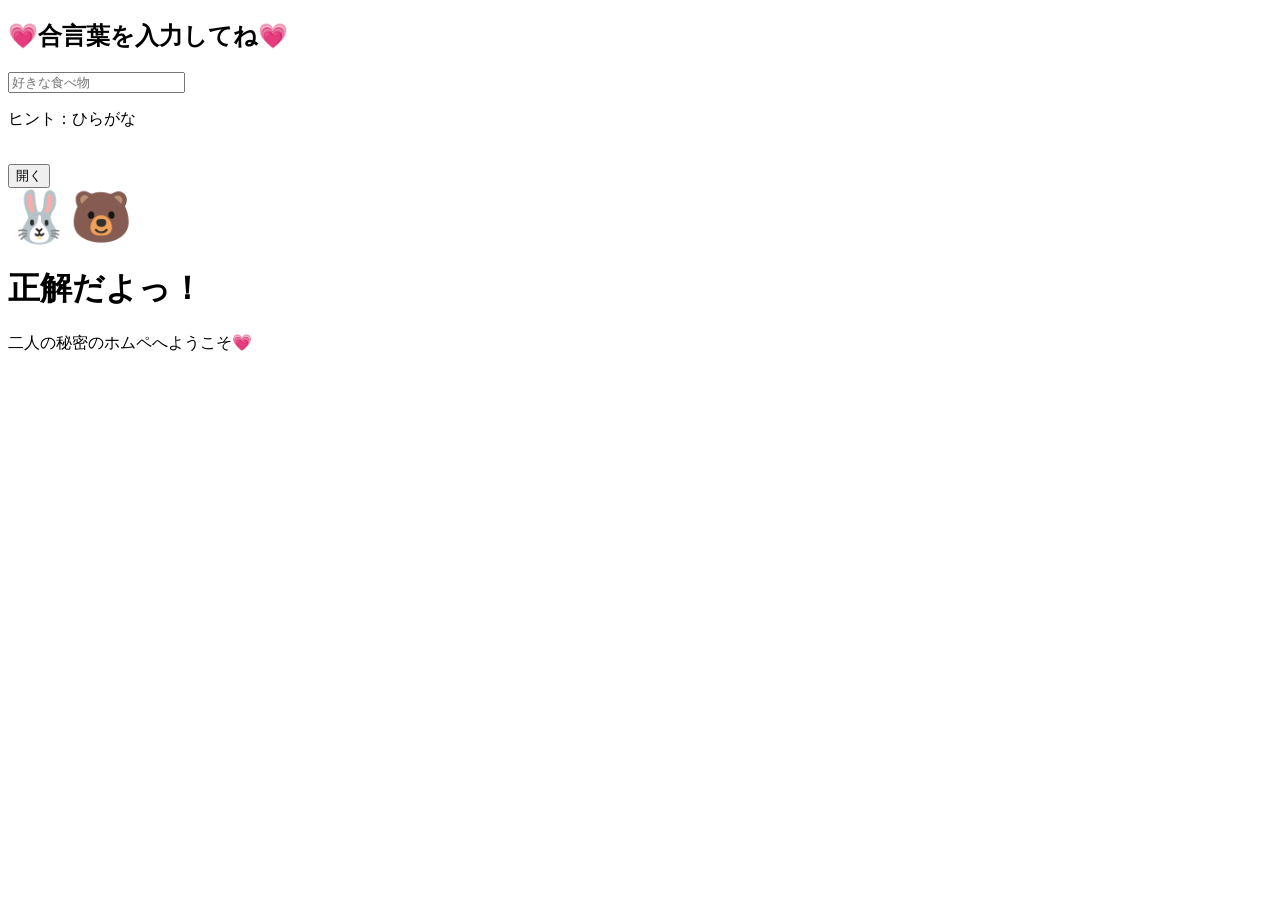
==== index.html @ aefdcd23 "Add files via upload" ====
<!DOCTYPE html>
<html lang="ja">
<head>
    <meta charset="UTF-8">
    <title>OUR SECRET PLACE 💗</title>
    <link rel="stylesheet" href="css/style.css">
</head>
<body>
<div id="login-screen" class="box">
    <h2>💗合言葉を入力してね💗</h2>
    <input type="text" id="pass-input" placeholder="好きな食べ物">
    <p class="hint-text">ヒント：ひらがな</p>
    <br><button onclick="checkPassword()">開く</button>
</div>

<div id="secret-content">
    <div class="box">
        <div style="font-size: 50px;">🐰🐻</div>
        <h1>正解だよっ！</h1>
        <p>二人の秘密のホムペへようこそ💗</p>
        </div>
</div>
<script>
        async function checkPassword() {
            // A. 入力欄に書かれた文字を取得する
            const input = document.getElementById('pass-input').value;
            
            // B. 入力された文字を「ハッシュ（暗号）」に変換する
            const msgUint8 = new TextEncoder().encode(input);
            const hashBuffer = await crypto.subtle.digest('SHA-256', msgUint8);
            const hashArray = Array.from(new Uint8Array(hashBuffer));
            const hashHex = hashArray.map(b => b.toString(16).padStart(2, '0')).join('');

            // C. 正解かどうかを比べる（ここに自分のハッシュ値を貼ってね！）
            const correctHash = "879aecaf4b454fe451d90fad38e87ddcaf811ca30da2268d815cb3407fe7a7b1";

            if (hashHex === correctHash) {
                // ログイン画面を消す
                document.getElementById('login-screen').style.display = 'none';
                // 秘密の画面を出す
                document.getElementById('secret-content').style.display = 'block';
            } else {
                alert("ちがうよ！合言葉を思い出して🥺");
            }
        }
    </script>

</body>
</html>
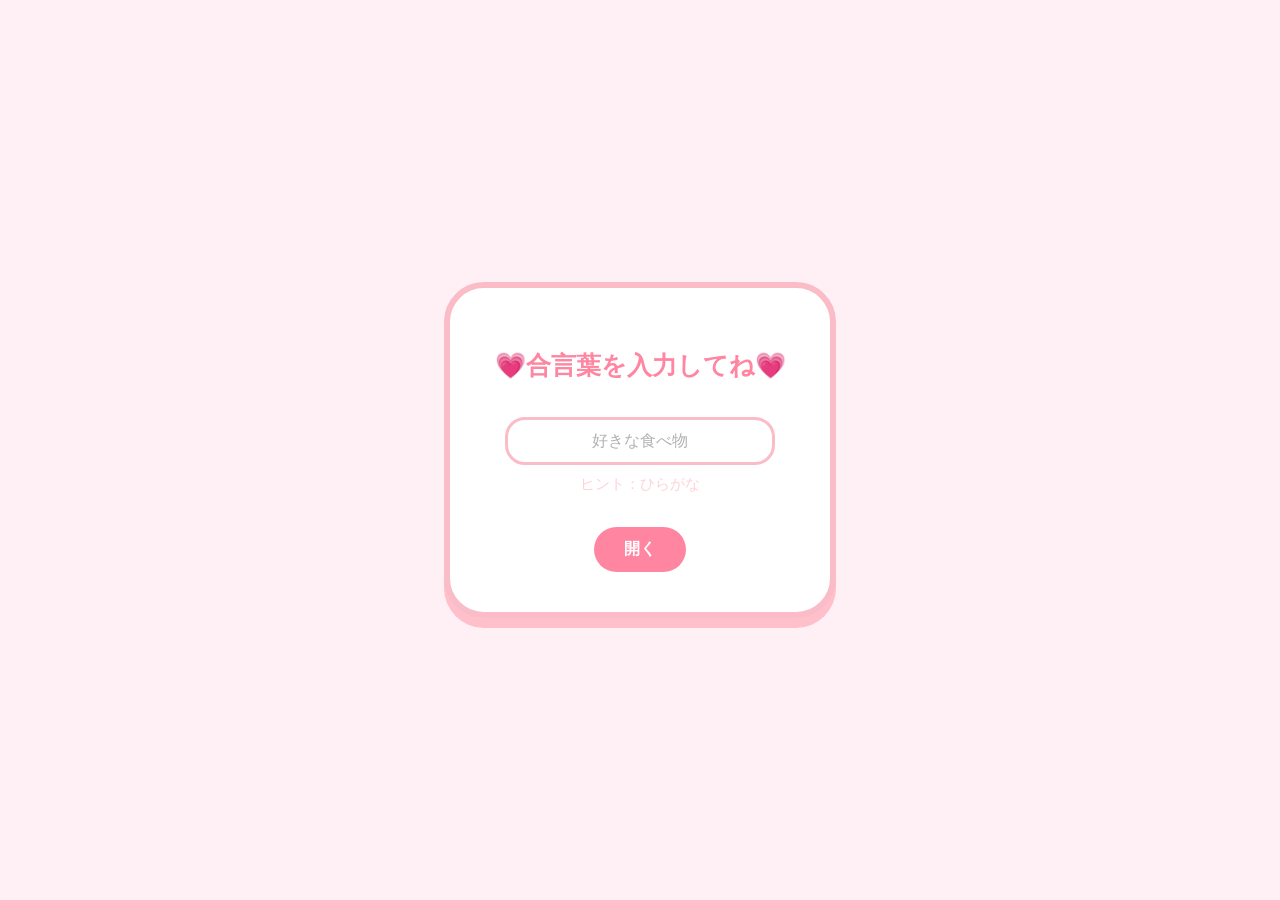
==== commit e17f09e5: "Fix HTML structure and ensure proper encoding" ====
--- a/index.html
+++ b/index.html
@@ -3,7 +3,7 @@
 <head>
     <meta charset="UTF-8">
     <title>OUR SECRET PLACE 💗</title>
-    <link rel="stylesheet" href="css/style.css">
+    <link rel="stylesheet" href="style.css">
 </head>
 <body>
 <div id="login-screen" class="box">
@@ -46,4 +46,5 @@
     </script>
 
 </body>
-</html>+
+</html>
--- a/style.css
+++ b/style.css
@@ -0,0 +1,83 @@
+/* 全体の背景と配置 */
+body { 
+    background-color: #fff0f6; 
+    font-family: sans-serif; 
+    display: flex; 
+    align-items: center; 
+    justify-content: center; 
+    min-height: 100vh; 
+    margin: 0; 
+}
+
+/* 白いカードのデザイン */
+.box { 
+    background: white; 
+    padding: 40px; 
+    border-radius: 40px; 
+    border: 6px solid #fabdc7; 
+    text-align: center; 
+    box-shadow: 0 10px 0 #ffc0cb; 
+    width: 300px; 
+}
+
+/* 入力欄 */
+input { 
+    width: 80%; 
+    padding: 12px; 
+    border-radius: 20px; 
+    border: 3px solid #fabdc7; 
+    margin: 15px 0 5px 0; /* 下の隙間を少し詰める */
+    text-align: center; 
+    font-size: 16px; 
+}
+
+/* 入力欄のヒント文字（プレースホルダー）の色を変える */
+input::placeholder {
+    color: #000000; /* 薄いピンクなど、好きな色に指定できます */
+    opacity: 0.3;    /* 0.5 くらいにすると、さらにふんわり薄くなります */
+}
+
+/* 入力欄をクリックした時（フォーカス時）の魔法 */
+input:focus {
+    outline: none;          /* 1. まずはあの黒い枠線を消す！ */
+    border: 3px solid #d7bdfa; /* 2. 代わりに「空色（スカイブルー）」にする */
+    box-shadow: 0 0 10px #d7bdfa; /* 3. ぼんやり光らせるともっと可愛い！ */
+}
+
+/* ヒントの文字（薄くする） */
+.hint-text {
+    font-size:15px;
+    color: #ffc0cb;
+    opacity: 0.7;
+    margin: 5px 0 15px 0; /* 下のボタンとの隙間を作る */
+}
+
+/* ボタン */
+button { 
+    background: #ff85a1; 
+    color: white; 
+    border: none; 
+    padding: 12px 30px; 
+    border-radius: 25px; 
+    cursor: pointer; 
+    font-weight: bold; 
+    font-size: 16px; 
+    transition: 0.2s; 
+}
+
+button:hover { 
+    background: #ff6080; 
+    transform: scale(1.05); 
+}
+
+/* 最初は隠しておく設定 */
+#secret-content { 
+    display: none; 
+}
+
+h2 {
+    color: #ff85a1;    /* ここを好きな色に変えてね！今はボタンと同じピンクです */
+    font-size: 25px;   /* 大きさもここで調整できます */
+    margin-bottom: 20px; /* 下の入力欄とのスキマを調整 */
+    text-shadow: 1px 1px 0px #ffffff; /* 文字に白抜きの影をつけて、読みやすくする魔法 */
+}
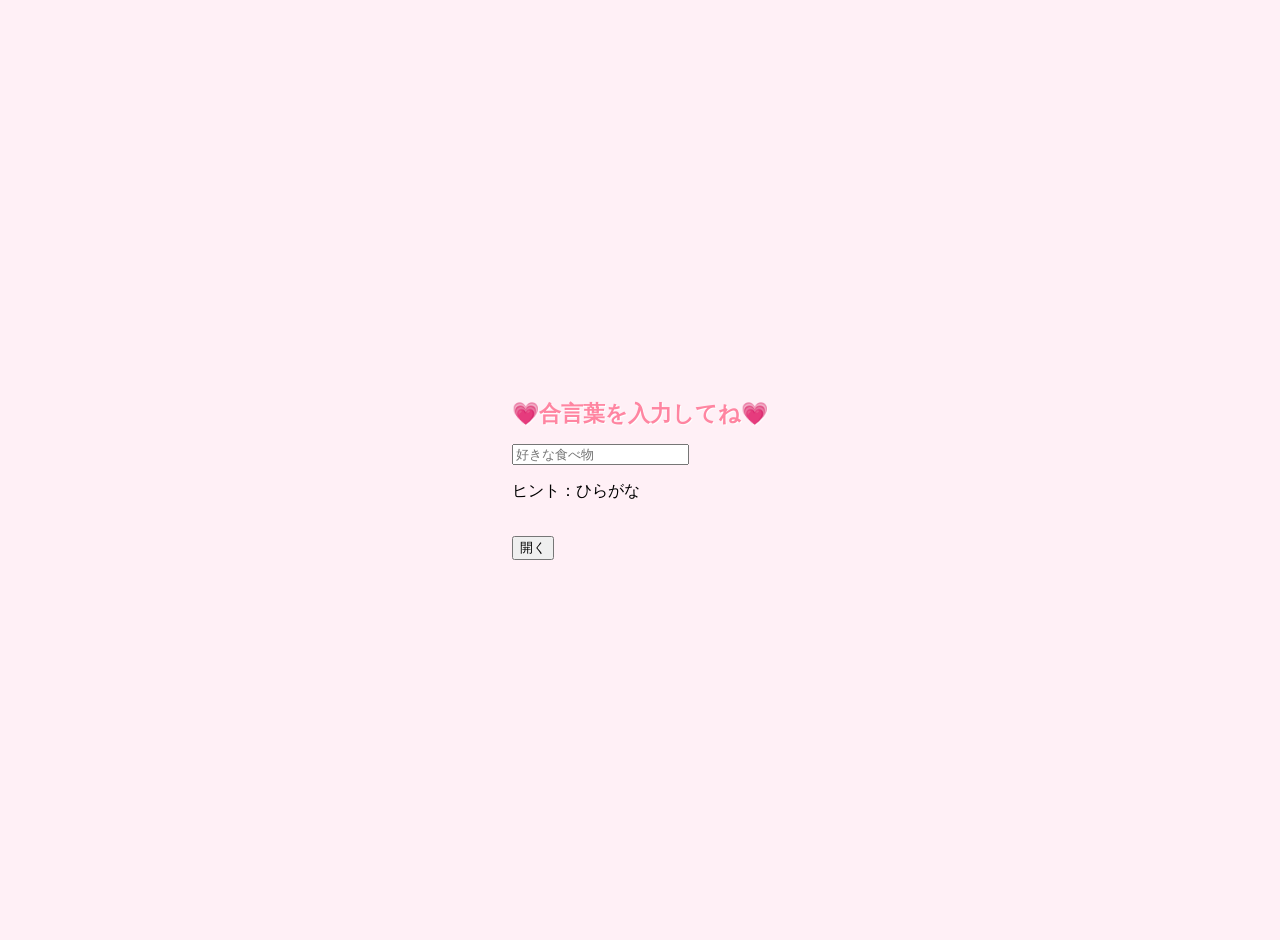
==== commit 75b1b60f: "Add files via upload" ====
--- a/index.html
+++ b/index.html
@@ -8,43 +8,33 @@
 <body>
 <div id="login-screen" class="box">
     <h2>💗合言葉を入力してね💗</h2>
-    <input type="text" id="pass-input" placeholder="好きな食べ物">
+    <input type="text" id="password" placeholder="好きな食べ物">
     <p class="hint-text">ヒント：ひらがな</p>
     <br><button onclick="checkPassword()">開く</button>
 </div>
+<script>
+    // SHA-256を計算する魔法の関数
+    async function sha256(text) {
+        const msgUint8 = new TextEncoder().encode(text);
+        const hashBuffer = await crypto.subtle.digest('SHA-256', msgUint8);
+        const hashArray = Array.from(new Uint8Array(hashBuffer));
+        return hashArray.map(b => b.toString(16).padStart(2, '0')).join('');
+    }
 
-<div id="secret-content">
-    <div class="box">
-        <div style="font-size: 50px;">🐰🐻</div>
-        <h1>正解だよっ！</h1>
-        <p>二人の秘密のホムペへようこそ💗</p>
-        </div>
-</div>
-<script>
-        async function checkPassword() {
-            // A. 入力欄に書かれた文字を取得する
-            const input = document.getElementById('pass-input').value;
-            
-            // B. 入力された文字を「ハッシュ（暗号）」に変換する
-            const msgUint8 = new TextEncoder().encode(input);
-            const hashBuffer = await crypto.subtle.digest('SHA-256', msgUint8);
-            const hashArray = Array.from(new Uint8Array(hashBuffer));
-            const hashHex = hashArray.map(b => b.toString(16).padStart(2, '0')).join('');
-
-            // C. 正解かどうかを比べる（ここに自分のハッシュ値を貼ってね！）
-            const correctHash = "879aecaf4b454fe451d90fad38e87ddcaf811ca30da2268d815cb3407fe7a7b1";
-
-            if (hashHex === correctHash) {
-                // ログイン画面を消す
-                document.getElementById('login-screen').style.display = 'none';
-                // 秘密の画面を出す
-                document.getElementById('secret-content').style.display = 'block';
-            } else {
-                alert("ちがうよ！合言葉を思い出して🥺");
-            }
+    async function checkPassword() {
+        const pass = document.getElementById('password').value;
+        
+        // 入力された文字を暗号に変換する
+        const hashedInput = await sha256(pass);
+        
+        // あなたが生成したSHA-256の暗号と比較
+        const correctHash = "879aecaf4b454fe451d90fad38e87ddcaf811ca30da2268d815cb3407fe7a7b1"; 
+        if(hashedInput === correctHash) { 
+            window.location.href = "menu.html"; 
+        } else {
+            alert("ちがうよ！");
         }
-    </script>
-
+    }
+</script>
 </body>
-
-</html>
+</html>
--- a/style.css
+++ b/style.css
@@ -1,83 +1,189 @@
-/* 全体の背景と配置 */
+/* ========================================
+   1. 全ページ共通のデザイン
+   ======================================== */
 body { 
     background-color: #fff0f6; 
-    font-family: sans-serif; 
+    font-family: 'Hiragino Kaku Gothic ProN', 'Meiryo', sans-serif; 
     display: flex; 
+    flex-direction: column; 
     align-items: center; 
     justify-content: center; 
     min-height: 100vh; 
     margin: 0; 
+    padding: 20px;
 }
 
-/* 白いカードのデザイン */
-.box { 
-    background: white; 
-    padding: 40px; 
-    border-radius: 40px; 
-    border: 6px solid #fabdc7; 
-    text-align: center; 
-    box-shadow: 0 10px 0 #ffc0cb; 
-    width: 300px; 
+h1, h2 {
+    color: #ff85a1;
+    text-shadow: 1px 1px 0px #ffffff;
+    text-align: center;
 }
 
-/* 入力欄 */
-input { 
-    width: 80%; 
-    padding: 12px; 
-    border-radius: 20px; 
-    border: 3px solid #fabdc7; 
-    margin: 15px 0 5px 0; /* 下の隙間を少し詰める */
-    text-align: center; 
-    font-size: 16px; 
+h1 { font-size: 28px; margin-bottom: 30px; }
+h2 { font-size: 22px; margin-bottom: 15px; }
+
+/* ========================================
+   2. レイアウト（横並び ＆ 固定設定）
+   ======================================== */
+.main-layout {
+    display: flex;
+    width: 100%;
+    /* max-content ではなく max-width に直してね！ */
+    max-width: 1200px; 
+    margin-top: 20px;
+    align-items: flex-start;
 }
 
-/* 入力欄のヒント文字（プレースホルダー）の色を変える */
-input::placeholder {
-    color: #000000; /* 薄いピンクなど、好きな色に指定できます */
-    opacity: 0.3;    /* 0.5 くらいにすると、さらにふんわり薄くなります */
+/* ★左側のメニューを固定する魔法★ */
+.side-menu {
+    position: sticky; /* スクロールしても画面内に残る */
+    top: 20px;        /* 画面の一番上からどれくらい離すか */
+    flex: 0 0 250px;  /* 幅を250pxで固定 */
+    
+    /* 背景を少し濃いめのピンクにして「メニュー感」を出す */
+    background-color: #ffe4ed; 
+    padding: 30px 20px;
+    border-radius: 40px;
+    border: 4px solid #fabdc7;
+    box-shadow: 4px 4px 0px #ffc0cb; /* ちょっと立体的に */
 }
 
-/* 入力欄をクリックした時（フォーカス時）の魔法 */
-input:focus {
-    outline: none;          /* 1. まずはあの黒い枠線を消す！ */
-    border: 3px solid #d7bdfa; /* 2. 代わりに「空色（スカイブルー）」にする */
-    box-shadow: 0 0 10px #d7bdfa; /* 3. ぼんやり光らせるともっと可愛い！ */
+/* 右側のメインエリアに左との隙間を作る */
+.content-area {
+    flex: 1;
+    margin-left: 40px; /* メニューとの間にしっかり余裕を！ */
+    background: white;
+    padding: 30px;
+    border-radius: 40px;
+    border: 6px solid #fabdc7;
+    box-shadow: 0 10px 0 #ffc0cb;
+    min-height: 500px;
 }
 
-/* ヒントの文字（薄くする） */
-.hint-text {
-    font-size:15px;
-    color: #ffc0cb;
-    opacity: 0.7;
-    margin: 5px 0 15px 0; /* 下のボタンとの隙間を作る */
+/* 📱スマホの時は固定を解除して縦に並べる */
+@media (max-width: 768px) {
+    .main-layout {
+        flex-direction: column;
+        align-items: center;
+    }
+    .side-menu {
+        position: static; /* 固定を解除 */
+        max-width: 100%;
+        width: 100%;
+        margin-bottom: 20px;
+    }
+    .content-area {
+        margin-left: 0;
+        width: 100%;
+    }
 }
 
-/* ボタン */
-button { 
-    background: #ff85a1; 
-    color: white; 
-    border: none; 
-    padding: 12px 30px; 
-    border-radius: 25px; 
-    cursor: pointer; 
-    font-weight: bold; 
-    font-size: 16px; 
-    transition: 0.2s; 
+/* ========================================
+   3. メニューボタンのデザイン
+   ======================================== */
+.menu-container {
+    display: flex;
+    flex-direction: column;
+    gap: 15px; 
+    width: 100%;
 }
 
-button:hover { 
-    background: #ff6080; 
-    transform: scale(1.05); 
+.menu-button {
+    /* これを追加！枠線や余白を「幅」の中に含める魔法です */
+    box-sizing: border-box; 
+    
+    /* 幅を 100% にして、親要素（side-menu）の中に収まるようにします */
+    width: 100%; 
+    
+    padding: 15px;
+    background-color: white; 
+    border: 4px solid #fabdc7; 
+    border-radius: 30px; 
+    text-decoration: none; 
+    color: #ff85a1; 
+    font-weight: bold;
+    font-size: 16px;
+    text-align: center;
+    box-shadow: 0 6px 0 #ffc0cb; 
+    transition: all 0.2s ease; 
+    display: flex;
+    align-items: center;
+    justify-content: center;
+    gap: 8px;
 }
 
-/* 最初は隠しておく設定 */
-#secret-content { 
-    display: none; 
+.menu-button:hover {
+    transform: translateY(3px); 
+    box-shadow: 0 3px 0 #ffc0cb; 
+    background-color: #fff0f6; 
 }
 
-h2 {
-    color: #ff85a1;    /* ここを好きな色に変えてね！今はボタンと同じピンクです */
-    font-size: 25px;   /* 大きさもここで調整できます */
-    margin-bottom: 20px; /* 下の入力欄とのスキマを調整 */
-    text-shadow: 1px 1px 0px #ffffff; /* 文字に白抜きの影をつけて、読みやすくする魔法 */
+/* ========================================
+   4. カレンダーのデザイン
+   ======================================== */
+.calendar-table {
+    width: 100%;
+    border-collapse: collapse;
+}
+
+.calendar-table th {
+    color: #ff85a1;
+    padding: 10px;
+    font-size: 14px;
+}
+
+.calendar-table td {
+    text-align: center;
+    padding: 12px 5px;
+    border-radius: 12px;
+    color: #555;
+    font-weight: bold;
+    font-size: 16px;
+}
+
+/* 今日の日付 */
+.today {
+    background-color: #fff0f6;
+    border: 2px solid #ff85a1;
+    color: #ff85a1 !important;
+}
+
+/* ハートマークがつく日の設定 */
+.date-day {
+    position: relative;
+    color: #ff6080 !important;
+}
+.date-day::after {
+    content: "💗";
+    position: absolute;
+    top: -5px;
+    right: -2px;
+    font-size: 12px;
+}
+
+/* ========================================
+   5. カウントダウンのデザイン
+   ======================================== */
+.countdown-container {
+    margin-top: 25px;
+    padding: 15px;
+    background: #fff5f8;
+    border-radius: 25px;
+    border: 2px dashed #fabdc7;
+    text-align: center;
+}
+
+.countdown-number {
+    font-size: 30px;
+    color: #ff85a1;
+    font-weight: bold;
+    display: block;
+    margin: 5px 0;
+}
+
+/* 📱スマホ用調整 */
+@media (max-width: 768px) {
+    .main-layout { flex-direction: column; align-items: center; }
+    .side-menu { max-width: 100%; order: 1; }
+    .content-area { width: 100%; order: 2; box-sizing: border-box; }
 }
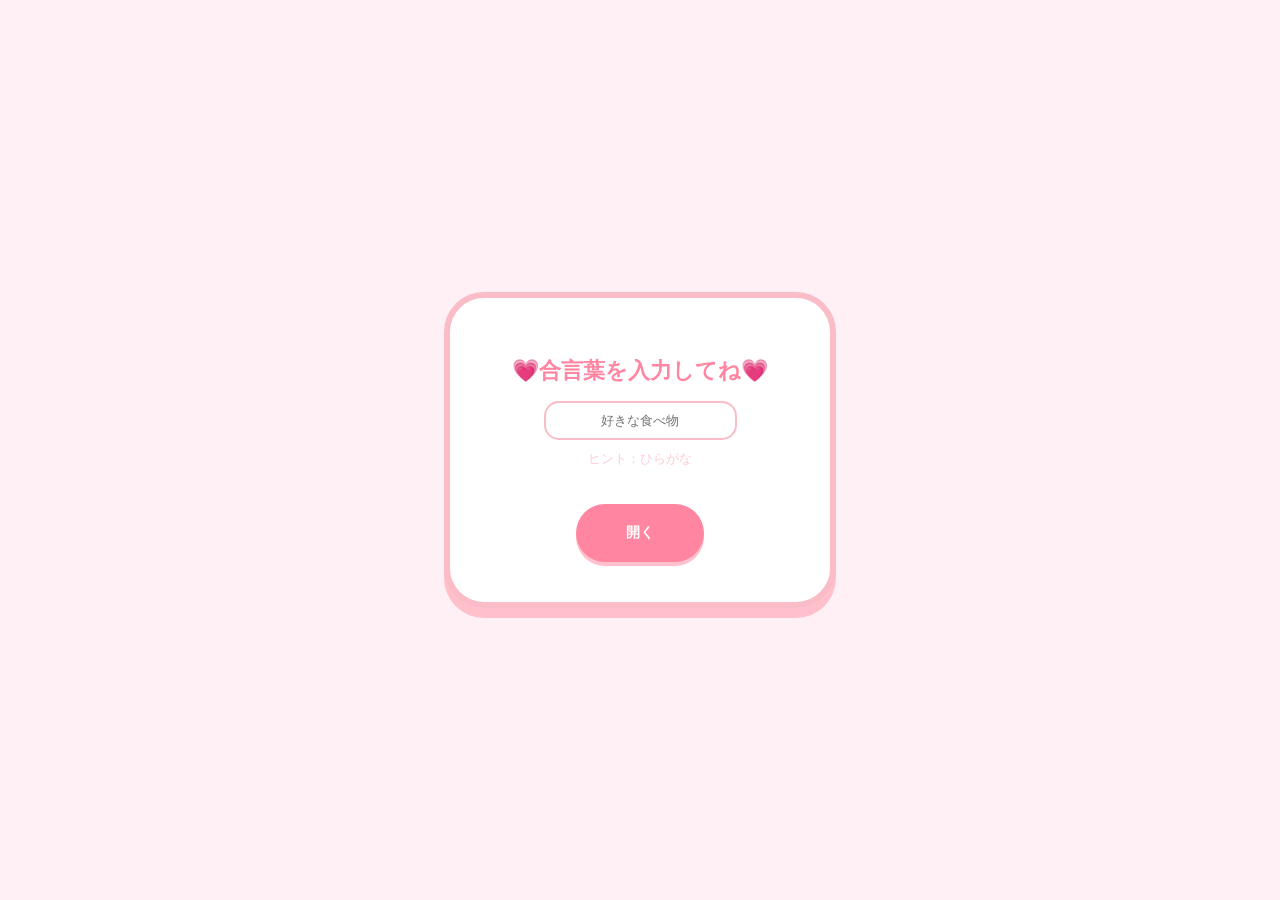
==== commit 61bf9b92: "Add files via upload" ====
--- a/index.html
+++ b/index.html
@@ -2,6 +2,7 @@
 <html lang="ja">
 <head>
     <meta charset="UTF-8">
+    <meta name="viewport" content="width=device-width, initial-scale=1.0">
     <title>OUR SECRET PLACE 💗</title>
     <link rel="stylesheet" href="style.css">
 </head>
@@ -10,7 +11,7 @@
     <h2>💗合言葉を入力してね💗</h2>
     <input type="text" id="password" placeholder="好きな食べ物">
     <p class="hint-text">ヒント：ひらがな</p>
-    <br><button onclick="checkPassword()">開く</button>
+    <br><button class="add-btn" onclick="checkPassword()">開く</button>
 </div>
 <script>
     // SHA-256を計算する魔法の関数
--- a/style.css
+++ b/style.css
@@ -3,187 +3,351 @@
    ======================================== */
 body { 
     background-color: #fff0f6; 
-    font-family: 'Hiragino Kaku Gothic ProN', 'Meiryo', sans-serif; 
+    font-family: 'Kosugi Maru', 'Hiragino Kaku Gothic ProN', 'Meiryo', sans-serif; 
     display: flex; 
     flex-direction: column; 
     align-items: center; 
-    justify-content: center; 
     min-height: 100vh; 
     margin: 0; 
-    padding: 20px;
-}
-
-h1, h2 {
+    padding: 0; /* paddingを一旦0にする */
+    box-sizing: border-box;
+}
+
+h1 {
+    position: fixed;
+    top: 0;
+    left: 0;
+    width: 100%;
+    height: 80px;
+    margin: 0;
+    display: flex;
+    align-items: center;
+    justify-content: center;
+    background-color: #fff0f6;
+    z-index: 2000;
+    font-size: 28px;
     color: #ff85a1;
     text-shadow: 1px 1px 0px #ffffff;
-    text-align: center;
-}
-
-h1 { font-size: 28px; margin-bottom: 30px; }
-h2 { font-size: 22px; margin-bottom: 15px; }
+}
+
+h2 {
+    color: #ff85a1;
+    font-size: 22px;
+    margin-bottom: 15px;
+    text-align: center;
+}
+
+.box { 
+    background: white; 
+    padding: 40px; 
+    border-radius: 40px; 
+    border: 6px solid #fabdc7; 
+    text-align: center; 
+    box-shadow: 0 10px 0 #ffc0cb; 
+    width: 100%;
+    max-width: 300px;
+    margin: auto; /* これが大事！上下左右を自動で埋めて中央にします */
+}
 
 /* ========================================
-   2. レイアウト（横並び ＆ 固定設定）
+   2. レイアウト（隠れ防止 ＆ 可変カレンダー）
    ======================================== */
 .main-layout {
     display: flex;
     width: 100%;
-    /* max-content ではなく max-width に直してね！ */
-    max-width: 1200px; 
-    margin-top: 20px;
-    align-items: flex-start;
-}
-
-/* ★左側のメニューを固定する魔法★ */
+    margin-top: 80px; /* 見出しの高さ分空ける */
+    min-height: calc(100vh - 80px);
+}
+
+/* 左メニュー：幅を180pxに固定 */
 .side-menu {
-    position: sticky; /* スクロールしても画面内に残る */
-    top: 20px;        /* 画面の一番上からどれくらい離すか */
-    flex: 0 0 250px;  /* 幅を250pxで固定 */
-    
-    /* 背景を少し濃いめのピンクにして「メニュー感」を出す */
+    position: fixed;
+    top: 80px;
+    left: 0;
+    width: 180px; 
+    height: calc(100vh - 80px);
     background-color: #ffe4ed; 
-    padding: 30px 20px;
-    border-radius: 40px;
-    border: 4px solid #fabdc7;
-    box-shadow: 4px 4px 0px #ffc0cb; /* ちょっと立体的に */
-}
-
-/* 右側のメインエリアに左との隙間を作る */
+    padding: 20px 10px;
+    border-right: 4px solid #fabdc7;
+    box-sizing: border-box;
+    z-index: 1000;
+    overflow-y: auto;
+}
+
+/* メインエリア：メニューの幅と同じ分(180px)だけ左を空ける */
 .content-area {
     flex: 1;
-    margin-left: 40px; /* メニューとの間にしっかり余裕を！ */
+    margin-left: 180px; 
+    padding: 20px;
+    background: transparent; /* ★背景を透明にする */
+    border: none;            /* ★枠線を消す */
+    box-shadow: none;        /* ★影を消す */
+    box-sizing: border-box;
+    margin: 10px 20px 10px 200px; 
+}
+
+.calendar-table {
+    width: 100%; /* ★画面が広ければカレンダーも広がる */
+    border-collapse: collapse;
+    table-layout: fixed; /* ★列の幅を均等にする */
+}
+
+/* 2. カレンダーの日付セルの高さを詰めめる */
+.calendar-table td {
+    text-align: center;
+    padding: 5px 2px; /* ★ 10pxから5pxに減らしました */
+    border-radius: 8px;
+    color: #555;
+    font-weight: bold;
+    line-height: 1.2; /* ★ 行間を少し詰めてさらにコンパクトに */
+}
+
+/* 3. カレンダーの曜日（月火水...）の高さも詰める */
+.calendar-table th {
+    color: #ff85a1;
+    padding: 5px; /* ★ 10pxから5pxに */
+    font-size: 14px;
+}
+
+/* カードの共通デザイン */
+.card {
     background: white;
-    padding: 30px;
-    border-radius: 40px;
-    border: 6px solid #fabdc7;
-    box-shadow: 0 10px 0 #ffc0cb;
-    min-height: 500px;
-}
-
-/* 📱スマホの時は固定を解除して縦に並べる */
+    border-radius: 30px;
+    border: 4px solid #fabdc7;
+    box-shadow: 0 8px 0 #ffc0cb;
+    padding: 20px;
+    margin-bottom: 20px;
+    box-sizing: border-box;
+    width: 100%; /* 横幅いっぱいに広がる */
+}
+
+/* カレンダーカード専用 */
+.calendar-card {
+    padding: 15px 10px;
+}
+
+/* 行きたいところ（メモ）リストのデザイン */
+.memo-list {
+    list-style: none;
+    padding: 0;
+    margin: 10px 0;
+    text-align: left;
+}
+
+.memo-item {
+    display: flex;
+    align-items: center;
+    gap: 10px;
+    padding: 10px;
+    border-bottom: 2px dashed #ffe4ed;
+    color: #555;
+    font-weight: bold;
+}
+
+.memo-item::before {
+    content: "✈️";
+}
+
+/* 入力欄をカードに馴染ませる */
+.memo-input-group {
+    display: flex;
+    gap: 8px;
+    margin-top: 15px;
+}
+
+.memo-input-group input {
+    margin: 0;
+    flex: 1;
+    padding: 10px;
+    font-size: 14px;
+    border-radius: 15px;
+}
+
+.add-btn {
+    padding: 8px 15px;
+    font-size: 14px;
+    white-space: nowrap;
+}
+
+/* ========================================
+   3. スマホ・画面を狭めた時の調整（1つにまとめました！）
+   ======================================== */
 @media (max-width: 768px) {
-    .main-layout {
-        flex-direction: column;
-        align-items: center;
+    h1 { font-size: 20px; height: 60px; }
+    .main-layout { margin-top: 60px; }
+
+    .side-menu {
+        top: 60px;
+        width: 120px; /* スマホではメニューを細く */
+        padding: 10px 5px;
     }
-    .side-menu {
-        position: static; /* 固定を解除 */
-        max-width: 100%;
-        width: 100%;
-        margin-bottom: 20px;
+
+    .content-area {
+        margin: 10px 10px 10px 130px; /* メニュー(120px)+隙間(10px) */
+        padding: 15px;
+        border-width: 4px;
     }
-    .content-area {
-        margin-left: 0;
-        width: 100%;
+
+    .menu-button {
+        font-size: 11px;
+        padding: 10px 4px;
     }
+
+    .calendar-table td, .calendar-table th {
+        font-size: 12px;
+        padding: 5px 1px;
+    }
 }
 
 /* ========================================
-   3. メニューボタンのデザイン
+   4. パーツのデザイン（ボタンなど）
    ======================================== */
-.menu-container {
-    display: flex;
-    flex-direction: column;
-    gap: 15px; 
-    width: 100%;
+.menu-container { 
+    display: flex; 
+    flex-direction: column; 
+    gap: 10px; 
 }
 
 .menu-button {
-    /* これを追加！枠線や余白を「幅」の中に含める魔法です */
-    box-sizing: border-box; 
-    
-    /* 幅を 100% にして、親要素（side-menu）の中に収まるようにします */
-    width: 100%; 
-    
-    padding: 15px;
     background-color: white; 
-    border: 4px solid #fabdc7; 
-    border-radius: 30px; 
+    border: 3px solid #fabdc7; 
+    border-radius: 20px; 
     text-decoration: none; 
     color: #ff85a1; 
     font-weight: bold;
-    font-size: 16px;
-    text-align: center;
-    box-shadow: 0 6px 0 #ffc0cb; 
-    transition: all 0.2s ease; 
+    padding: 12px;
+    text-align: center;
+    box-shadow: 0 4px 0 #ffc0cb; 
+    transition: 0.2s;
     display: flex;
     align-items: center;
     justify-content: center;
-    gap: 8px;
-}
-
-.menu-button:hover {
-    transform: translateY(3px); 
-    box-shadow: 0 3px 0 #ffc0cb; 
+    font-size: 14px;
+}
+
+.menu-button:hover { 
+    transform: translateY(2px); 
+    box-shadow: 0 2px 0 #ffc0cb; 
+}
+
+.calendar-table td {
+    text-align: center; 
+    padding: 10px 2px; 
+    border-radius: 8px; 
+    color: #555; 
+    font-weight: bold; 
+
+}
+
+.today {
     background-color: #fff0f6; 
-}
-
-/* ========================================
-   4. カレンダーのデザイン
-   ======================================== */
-.calendar-table {
+    border: 2px solid #ff85a1; 
+    color: #ff85a1 !important; 
+}
+
+.date-day::after { 
+    content: "💗"; 
+    position: absolute; 
+    top: -5px; 
+    right: -2px; 
+    font-size: 12px; 
+}
+
+.countdown-container {
+    margin-top: 0;      /* カード内の余白をリセット */
+    padding: 10px 0;    /* 上下に少しだけ隙間を作る */
+    background: transparent; /* 背景を透明にする */
+    border: none;            /* 点線の枠を消す */
+    text-align: center;
+}
+
+.countdown-number { 
+    font-size: 30px; 
+    color: #ff85a1; 
+    font-weight: bold; 
+}
+
+/* ログイン画面用 */
+.box { 
+    background: white; 
+    padding: 40px; 
+    border-radius: 40px; 
+    border: 6px solid #fabdc7; 
+    text-align: center; 
+    box-shadow: 0 10px 0 #ffc0cb; 
     width: 100%;
-    border-collapse: collapse;
-}
-
-.calendar-table th {
-    color: #ff85a1;
+    max-width: 300px;
+    margin: auto;
+}
+
+/* 全ての入力欄（input）のデザインを可愛く上書き */
+input[type="text"], 
+input[type="password"],
+.memo-input-group input {
+    border: 2px solid #fabdc7; /* ピンクの細い枠線にする */
+    border-radius: 15px;       /* 角を丸くする */
     padding: 10px;
-    font-size: 14px;
-}
-
-.calendar-table td {
-    text-align: center;
-    padding: 12px 5px;
-    border-radius: 12px;
-    color: #555;
-    font-weight: bold;
-    font-size: 16px;
-}
-
-/* 今日の日付 */
-.today {
-    background-color: #fff0f6;
-    border: 2px solid #ff85a1;
-    color: #ff85a1 !important;
-}
-
-/* ハートマークがつく日の設定 */
-.date-day {
-    position: relative;
-    color: #ff6080 !important;
-}
-.date-day::after {
-    content: "💗";
-    position: absolute;
-    top: -5px;
-    right: -2px;
-    font-size: 12px;
-}
-
-/* ========================================
-   5. カウントダウンのデザイン
-   ======================================== */
-.countdown-container {
-    margin-top: 25px;
-    padding: 15px;
-    background: #fff5f8;
-    border-radius: 25px;
-    border: 2px dashed #fabdc7;
-    text-align: center;
-}
-
-.countdown-number {
-    font-size: 30px;
-    color: #ff85a1;
-    font-weight: bold;
-    display: block;
-    margin: 5px 0;
-}
-
-/* 📱スマホ用調整 */
-@media (max-width: 768px) {
-    .main-layout { flex-direction: column; align-items: center; }
-    .side-menu { max-width: 100%; order: 1; }
-    .content-area { width: 100%; order: 2; box-sizing: border-box; }
+    outline: none;             /* クリックした時の黒い枠を消す */
+    background-color: white;   /* 背景は白 */
+    color: #555;               /* 文字は優しいグレー */
+    transition: 0.3s;          /* ふわっと変化させる */
+}
+
+/* 入力欄をクリックした時（フォーカス時）のデザイン */
+input[type="text"]:focus,
+input[type="password"]:focus {
+    border-color: #ff85a1;     /* 濃いピンクにする */
+    box-shadow: 0 0 5px #ffc0cb; /* 周りをぼんやり光らせる */
+}
+
+/* ログイン画面のボタンもついでに可愛く */
+.box button {
+    background-color: #ff85a1;
+    color: white;
+    border: none;
+    padding: 20px 50px;
+    border-radius: 40px;
+    font-weight: bold;
+    cursor: pointer;
+    box-shadow: 0 4px 0 #ffc0cb;
+    margin-top: 5px;
+}
+
+/* ヒントテキストを薄く、小さくする */
+.hint-text {
+    font-size: 13px;      /* 少し小さく */
+    color: #ffb7c5;      /* 薄いピンク色にする */
+    opacity: 0.7;        /* さらに透明度を下げてふわっとさせる */
+    margin-top: 10px;    /* 入力欄との隙間を作る */
+}
+
+.box input {
+    text-align: center;
+}
+
+/* 「追加」ボタンをロック画面のボタン風にする */
+.add-btn {
+    background-color: #ff85a1; /* ロック画面と同じ濃いピンク */
+    color: white;              /* 文字は白 */
+    border: none;              /* 枠線を消す */
+    padding: 10px 20px;        /* ボタンの大きさを調整 */
+    border-radius: 40px;       /* ロック画面と同じ丸み */
+    font-weight: bold;
+    cursor: pointer;
+    box-shadow: 0 4px 0 #ffc0cb; /* 下側のぷっくりした影 */
+    transition: 0.2s;          /* 押した時の動きをなめらかに */
+}
+
+/* ボタンを押した時の「ポヨンッ」とする動き */
+.add-btn:hover {
+    transform: translateY(2px);   /* 少し沈む */
+    box-shadow: 0 2px 0 #ffc0cb; /* 影も薄くする */
+}
+
+/* 入力欄の文字も真ん中にして、高さをボタンに合わせる */
+.memo-input-group input {
+    text-align: center;
+    border-radius: 20px;
+    border: 2px solid #fabdc7;
+    padding: 10px;
 }
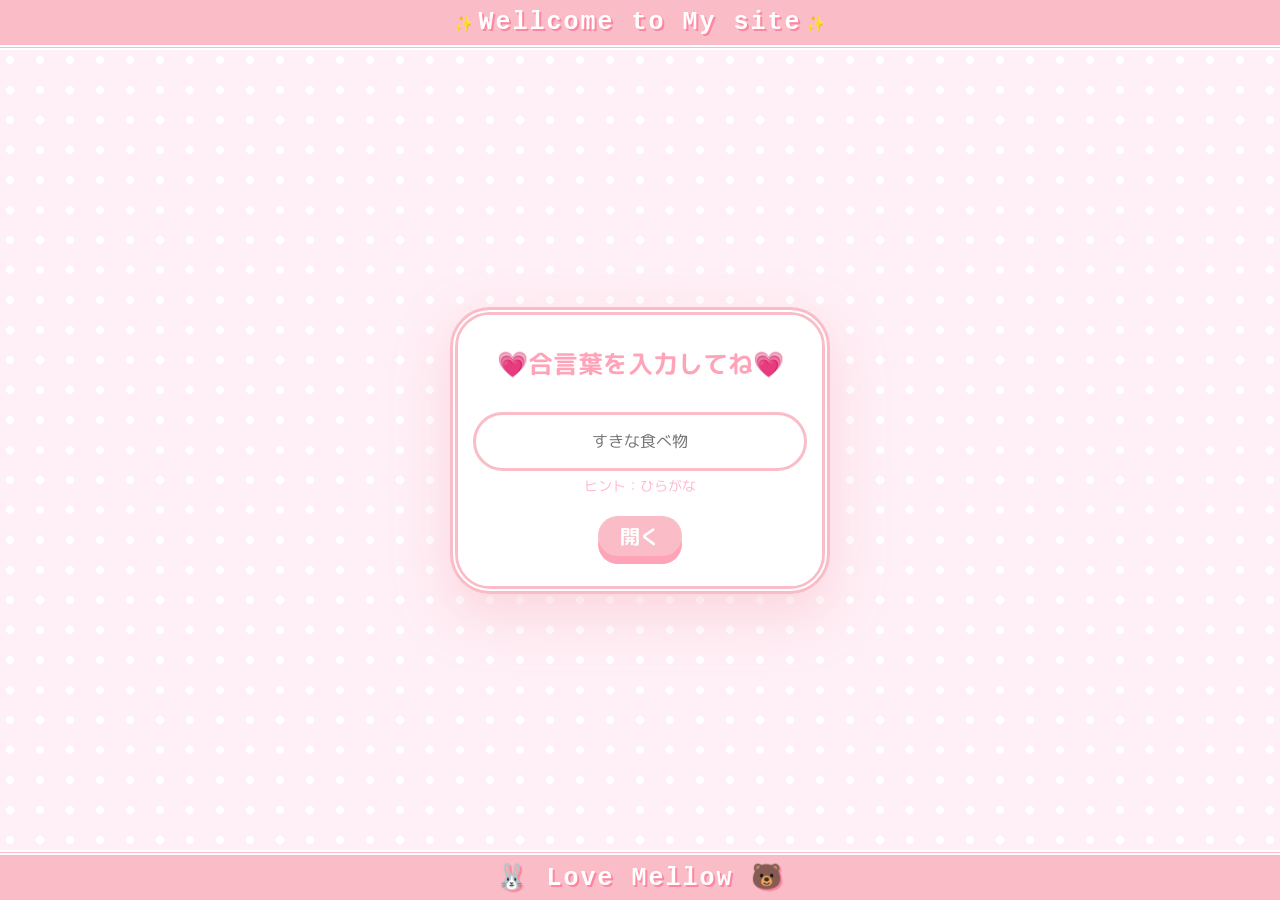
==== commit 80539482: "Add files via upload" ====
--- a/index.html
+++ b/index.html
@@ -3,39 +3,71 @@
 <head>
     <meta charset="UTF-8">
     <meta name="viewport" content="width=device-width, initial-scale=1.0">
-    <title>OUR SECRET PLACE 💗</title>
+    <title>👀</title>
+    <link href="https://fonts.googleapis.com/css2?family=M+PLUS+Rounded+1c:wght@500;700&display=swap" rel="stylesheet">
     <link rel="stylesheet" href="style.css">
 </head>
-<body>
-<div id="login-screen" class="box">
-    <h2>💗合言葉を入力してね💗</h2>
-    <input type="text" id="password" placeholder="好きな食べ物">
-    <p class="hint-text">ヒント：ひらがな</p>
-    <br><button class="add-btn" onclick="checkPassword()">開く</button>
+
+<body class="login-page">
+    <header class="top-header">
+        <div class="header-content">
+            <span class="sparkle">✨</span>
+            <span class="header-title">Wellcome to My site</span>
+            <span class="sparkle">✨</span>
+        </div>
+        <div class="top-lace"></div>
+    </header>
+
+    <div class="gif-ribbon-group">
+        <div class="deco-ribbon"></div>
+        <div class="gif-container" style="background-image: url('image/mai.gif');"></div>
+        <div class="deco-ribbon"></div>
+    </div>
+
+    <div class="login-box">
+        <h1>💗合言葉を入力してね💗</h1>
+        <div class="input-area">
+            <input type="text" id="pass-field" placeholder="すきな食べ物">
+            <p class="hint">ヒント：ひらがな</p>
+            <button id="login-btn">開く</button>
+        </div>
+    </div>
+
+    <div class="gif-ribbon-group">
+        <div class="deco-ribbon"></div>
+        <div class="gif-container" style="background-image: url('image/mai.gif');"></div>
+        <div class="deco-ribbon"></div>
+    </div>
+
+    <div class="bottom-lace"></div>
+    <div class="bottom-header">
+<span class="home-header-title">🐰 Love Mellow 🐻</span>
 </div>
-<script>
-    // SHA-256を計算する魔法の関数
-    async function sha256(text) {
-        const msgUint8 = new TextEncoder().encode(text);
-        const hashBuffer = await crypto.subtle.digest('SHA-256', msgUint8);
-        const hashArray = Array.from(new Uint8Array(hashBuffer));
-        return hashArray.map(b => b.toString(16).padStart(2, '0')).join('');
-    }
 
-    async function checkPassword() {
-        const pass = document.getElementById('password').value;
-        
-        // 入力された文字を暗号に変換する
-        const hashedInput = await sha256(pass);
-        
-        // あなたが生成したSHA-256の暗号と比較
-        const correctHash = "879aecaf4b454fe451d90fad38e87ddcaf811ca30da2268d815cb3407fe7a7b1"; 
-        if(hashedInput === correctHash) { 
-            window.location.href = "menu.html"; 
-        } else {
-            alert("ちがうよ！");
+    <script>
+        // 文字列をハッシュ化(SHA-256)する魔法の関数
+        async function sha256(text) {
+            const msgUint8 = new TextEncoder().encode(text);
+            const hashBuffer = await crypto.subtle.digest('SHA-256', msgUint8);
+            const hashArray = Array.from(new Uint8Array(hashBuffer));
+            return hashArray.map(b => b.toString(16).padStart(2, '0')).join('');
         }
-    }
-</script>
+
+        const loginBtn = document.getElementById('login-btn');
+        const passField = document.getElementById('pass-field');
+
+        loginBtn.addEventListener('click', async () => {
+            const inputHash = await sha256(passField.value);
+            // 正解のハッシュ（ここはさよちゃんの秘密だね！）
+            const seikaiHash = "879aecaf4b454fe451d90fad38e87ddcaf811ca30da2268d815cb3407fe7a7b1";
+
+            if (inputHash === seikaiHash) {
+                window.location.href = 'home.html';
+            } else {
+                alert('ちがう（#^ω^）');
+                passField.value='';
+            }
+        });
+    </script>
 </body>
 </html>
--- a/style.css
+++ b/style.css
@@ -1,353 +1,1081 @@
-/* ========================================
-   1. 全ページ共通のデザイン
-   ======================================== */
-body { 
-    background-color: #fff0f6; 
-    font-family: 'Kosugi Maru', 'Hiragino Kaku Gothic ProN', 'Meiryo', sans-serif; 
-    display: flex; 
-    flex-direction: column; 
-    align-items: center; 
-    min-height: 100vh; 
-    margin: 0; 
-    padding: 0; /* paddingを一旦0にする */
+@charset "UTF-8";
+/*🩷ー🩷ー🩷ー🩷ー🩷ー🩷ー🩷ー🩷ー🩷ー🩷ー🩷ー🩷ー🩷ー🩷ー🩷ー🩷ー🩷ー🩷ー🩷*/
+
+/*ーーーーーーー*/
+/*🟥全ページ🟥*/
+/*ーーーーーーー*/
+
+/*🩷ー🩷ー🩷ー🩷ー🩷ー🩷ー🩷ー🩷ー🩷ー🩷ー🩷ー🩷ー🩷ー🩷ー🩷ー🩷ー🩷ー🩷ー🩷*/
+/*🟦サイト全体の文字を全部かわいくする魔法*/
+* {
+    /*👇余計な隙間を全部ゼロにするーーーーーーーーーーー👇*/
+    margin: 0;
+    padding: 0;
     box-sizing: border-box;
-}
-
+    /*🟨ーーーーーーーーーーーーーーーーーーーーーーー🟨*/
+
+    /*👇フォントを可愛くーーーーーーーーーーーーーーー👇*/
+    font-family: 'M PLUS Rounded 1c', "Hiragino Maru Gothic ProN", "Meiryo", sans-serif;
+    /*🟨ーーーーーーーーーーーーーーーーーーーーーーー🟨*/
+}
+
+/*🟦マウスの矢印をハートにする魔法*/
+html, body {
+    /* ネットで拾った可愛いハートの画像（.cur または .png）を指定してね */
+    /* 32pxくらいの小さい画像がおすすめ！ */
+    cursor: url('image/miku01a.ani'), auto;
+}
+
+/*🟦ボタンの上で「指マーク」 */
+button, input, a {
+    cursor: pointer;
+}
+/*🩷ー🩷ー🩷ー🩷ー🩷ー🩷ー🩷ー🩷ー🩷ー🩷ー🩷ー🩷ー🩷ー🩷ー🩷ー🩷ー🩷ー🩷ー🩷*/
+
+/*ーーーーーーーー*/
+/*🟥indx.html🟥*/
+/*ーーーーーーーー*/
+
+/*🩷ー🩷ー🩷ー🩷ー🩷ー🩷ー🩷ー🩷ー🩷ー🩷ー🩷ー🩷ー🩷ー🩷ー🩷ー🩷ー🩷ー🩷ー🩷*/
+/*🟦背景*/
+body.login-page {
+    /*👇背景の色ーーーーーーーーーーーーーーーーーーー👇*/
+    background-color: #ffeff6;
+    /*🟨ーーーーーーーーーーーーーーーーーーーーーーー🟨*/
+
+    /*👇画面の上下左右、どこにも隙間がないピンクの空間👇*/
+    margin: 0;     /*外側の余白をゼロに*/
+    padding: 0;    /*内側の余白をゼロに*/
+    width: 100%;   /*横幅をいっぱいに*/
+    height: 100vh; /*高さを画面に合わせる*/
+    /*🟨ーーーーーーーーーーーーーーーーーーーーーーー🟨*/
+
+    /*👇Flexboxー自動で真ん中寄せ・整列ーセットーーー👇*/
+    display: flex;           /*レイアウトの自由な並べ替えできるようになる */
+    flex-direction: column;  /*中身を「縦」に並べる*/
+    justify-content: center; /*★左右のど真ん中に並べる*/
+    align-items: center;     /*★上下のど真ん中に並べる*/
+    padding-top: 20px;       /*箱の内側の上のスキマ（余白）*/
+    padding-bottom: 20px;    /*箱の内側の下のスキマ（余白）*/
+    gap: 0px;                /*各パーツの間のスキマ */
+    /*🟨ーーーーーーーーーーーーーーーーーーーーーーー🟨*/
+
+    /*👇白い水玉模様（ドット）をつくるーーーーーーーー👇*/
+    /*radial-gradient：円形のグラデーション*/
+    /*#ffffff 20%：白い水玉模様の水玉の部分*/
+    /*transparent 20%：透明な部分。これによって背景のピンクが見える*/
+    background-image: radial-gradient(#ffffff 20%, transparent 20%);
+    background-size: 30px 30px;   /*水玉模様の大きさ 上下、左右*/
+    background-position: center;  /*水玉模様のスタート位置　真ん中から*/
+    background-repeat: repeat;    /*水玉模様を縦にも横にも繰り返す*/
+    background-attachment: fixed; /*画面に固定してスクロールしても動かないようにする*/
+    /*🟨ーーーーーーーーーーーーーーーーーーーーーーー🟨*/
+}
+/*🩷ー🩷ー🩷ー🩷ー🩷ー🩷ー🩷ー🩷ー🩷ー🩷ー🩷ー🩷ー🩷ー🩷ー🩷ー🩷ー🩷ー🩷ー🩷*/
+
+/*🩷ー🩷ー🩷ー🩷ー🩷ー🩷ー🩷ー🩷ー🩷ー🩷ー🩷ー🩷ー🩷ー🩷ー🩷ー🩷ー🩷ー🩷ー🩷*/
+/*🟦看板（ヘッダー）の中の文字*/
+.header-title {
+    color: white;
+    font-size: 25px;
+    font-weight: bold;
+    font-family: 'Courier New', Courier, monospace; /* ちょっとレトロなフォント */
+    letter-spacing: 2px;
+    text-shadow: 2px 2px 0px #ff85a1; /* 文字にピンクの影をつけてクッキリ */
+}
+
+/*🟦一番上の看板（ヘッダー）*/
+.top-header {
+    /*👇看板の場所決めーセットーーーーーーーーーーーー👇*/
+    position: fixed; /*画面のその場所にパーツを固定する*/
+    top: 0;
+    left: 0;
+    /*🟨ーーーーーーーーーーーーーーーーーーーーーーー🟨*/
+
+    /*👇看板の大きさと色ーーーーーーーーーーーーーーー👇*/
+    width: 100%;                         /*看板の横幅*/
+    height: 50px;                        /*看板の高さ*/
+    background-color: #fabdc7;         /*看板の背景色*/
+    border-bottom: 5px double #ffffff; /*看板の下のフチに線を引く*/
+    /*🟨ーーーーーーーーーーーーーーーーーーーーーーー🟨*/
+
+    /*👇Flexboxー自動で真ん中寄せ・整列ーセットーーー👇*/
+    display: flex;                       /*きれいに並べる*/
+    justify-content: center;             /*★左右のど真ん中に並べる*/
+    align-items: center;                 /*★上下のど真ん中に並べる*/
+    z-index: 1000;                       /*重なり順（手前か奥か） 数字が大きいほど手前*/
+    /*🟨ーーーーーーーーーーーーーーーーーーーーーーー🟨*/
+}
+
+/*🟦一番下の看板（ヘッダー）*/
+.bottom-header {
+    /*👇看板の場所決めーセットーーーーーーーーーーーー👇*/
+    position: fixed; /*画面のその場所にパーツを固定する*/
+    bottom: 0;
+    left: 0;
+    /*🟨ーーーーーーーーーーーーーーーーーーーーーーー🟨*/
+
+    /*👇看板の大きさと色ーーーーーーーーーーーーーーー👇*/
+    width: 100%;
+    height: 50px;
+    background-color: #fabdc7;
+    border-top: 5px double #ffffff; /* 💡 上側に白い線を引く */
+    /*🟨ーーーーーーーーーーーーーーーーーーーーーーー🟨*/
+
+    /*👇Flexboxー自動で真ん中寄せ・整列ーセットーーー👇*/
+    display: flex;                       /*きれいに並べる*/
+    justify-content: center;             /*★左右のど真ん中に並べる*/
+    align-items: center;                 /*★上下のど真ん中に並べる*/
+    z-index: 1000;                       /*重なり順（手前か奥か） 数字が大きいほど手前*/
+    /*🟨ーーーーーーーーーーーーーーーーーーーーーーー🟨*/
+}
+
+/*🩷ー🩷ー🩷ー🩷ー🩷ー🩷ー🩷ー🩷ー🩷ー🩷ー🩷ー🩷ー🩷ー🩷ー🩷ー🩷ー🩷ー🩷ー🩷*/
+
+/*🩷ー🩷ー🩷ー🩷ー🩷ー🩷ー🩷ー🩷ー🩷ー🩷ー🩷ー🩷ー🩷ー🩷ー🩷ー🩷ー🩷ー🩷ー🩷*/
+/*🟦看板の「下」にレースをつける*/
+.top-lace {
+    /*👇レースの場所決めーセットーーーーーーーーーーー👇*/
+    position: fixed;      /* 画面に固定する魔法 */
+    top: 50px;
+    left: 0;
+    z-index: 1100;        /*重なり順（手前か奥か） 数字が大きいほど手前*/
+    /*🟨ーーーーーーーーーーーーーーーーーーーーーーー🟨*/
+
+    /*👇レースの見せ方セットーーーーーーーーーーーーー👇*/
+    width: 100%;          /* 横幅いっぱい */
+    height: 50px;         /* レースの高さ*/
+    background-image: url("image/Lace.png");
+    background-repeat: repeat-x; /*レースをX（横）に繰り返す*/
+    background-size: auto 100%;  /*レースの高さを指定したエリアにピッタリ合わせる*/
+    /*🟨ーーーーーーーーーーーーーーーーーーーーーーー🟨*/
+    
+    transform: scaleY(-1); /*上下に反転*/
+    pointer-events: none; /* マウスが当たってもここには何もないと判断する*/
+}
+
+/*🟦看板の「上」にレースをつける*/
+.bottom-lace {
+    /*👇レースの場所決めーセットーーーーーーーーーーー👇*/
+    position: fixed;      /* 画面に固定する魔法 */
+    bottom: 50px;
+    left: 0;
+    z-index: 1100;        /*重なり順（手前か奥か） 数字が大きいほど手前*/
+    /*🟨ーーーーーーーーーーーーーーーーーーーーーーー🟨*/
+
+    /*👇レースの見せ方セットーーーーーーーーーーーーー👇*/
+    width: 100%;          /* 横幅いっぱい */
+    height: 50px;         /* レースの高さ*/
+    background-image: url("image/Lace.png");
+    background-repeat: repeat-x; /*レースをX（横）に繰り返す*/
+    background-size: auto 100%;  /*レースの高さを指定したエリアにピッタリ合わせる*/
+    /*🟨ーーーーーーーーーーーーーーーーーーーーーーー🟨*/
+    
+    pointer-events: none; /* マウスが当たってもここには何もないと判断する*/
+}
+/*🩷ー🩷ー🩷ー🩷ー🩷ー🩷ー🩷ー🩷ー🩷ー🩷ー🩷ー🩷ー🩷ー🩷ー🩷ー🩷ー🩷ー🩷ー🩷*/
+
+/*🩷ー🩷ー🩷ー🩷ー🩷ー🩷ー🩷ー🩷ー🩷ー🩷ー🩷ー🩷ー🩷ー🩷ー🩷ー🩷ー🩷ー🩷ー🩷*/
+/*🟦GIFとリボンのグループ*/
+.gif-ribbon-group {
+    /*👇Flexboxー自動で真ん中寄せ・整列ーセットーーー👇*/
+    display: flex;           /*中身（リボンとGIF）を横に並べる */
+    justify-content: center; /*左右のど真ん中に並べる*/
+    align-items: center;     /*上下のど真ん中に並べる*/
+    gap: 50px;               /*リボンとGIFの間*/
+    /*🟨ーーーーーーーーーーーーーーーーーーーーーーー🟨*/
+
+    /*👇場所とサイズーーーーーーーーーーーーーーーーー👇*/
+    width: 95%;              /* 画面の端っこにピッタリすぎないサイズ */
+    max-width: 400px;        /* 大きくなりすぎない */
+    margin: 20px auto;       /* 📦 箱そのものを画面の真ん中に置く！ */
+    /*🟨ーーーーーーーーーーーーーーーーーーーーーーー🟨*/
+}
+
+/*🟦真ん中のGIF*/
+.gif-container {
+    /*👇大きさと死守する設定ーーーーーーーーーーーーー👇*/
+    width: 35vw;       /* 画面の横幅の35%の大きさに！ */
+    max-width: 150px;  /* でも150pxよりは大きくならない */
+    height: 100px;     /* 高さは固定でもOK、または auto にしてみて */
+    flex-shrink: 0;    /* マイメロちゃんは縮まないように死守！ */
+    /*🟨ーーーーーーーーーーーーーーーーーーーーーーー🟨*/
+
+    /*👇画像の設定ーーーーーーーーーーーーーーーーーー👇*/
+    background-size: contain; /* 枠の中にピッタリ収める */
+    background-repeat: no-repeat; /* 1回だけ表示 */
+    background-position: center; /* 真ん中に置く */
+    /*🟨ーーーーーーーーーーーーーーーーーーーーーーー🟨*/
+
+    /*👇余白の設定ーーーーーーーーーーーーーーーーーー👇*/
+    /*margin；外側の隙間*/
+    /*padding：内側の隙間*/
+    margin-top: 10px;
+    margin-bottom: 10px;
+    /*🟨ーーーーーーーーーーーーーーーーーーーーーーー🟨*/
+
+    /*！画像は上下で好きなもの入れられるようにした！*/
+}
+
+/*🟦リボン*/
+.deco-ribbon {
+    /*👇大きさと伸縮の設定ーーーーーーーーーーーーーー👇*/
+    width: 15vw;       /* 画面の横幅の15%の大きさに！ */
+    max-width: 100px;  /* でも60pxよりは大きくならない */
+    height: 60px;      /* 高さは固定でもOK、または auto にしてみて */
+    flex-shrink: 1;    /* 苦しい時は縮んでね！という命令 */
+    /*🟨ーーーーーーーーーーーーーーーーーーーーーーー🟨*/
+
+    /*👇画像の設定ーーーーーーーーーーーーーーーーーー👇*/
+    background-image: url('image/kawaiiribbon.png');
+    background-size: contain;   /* 画像を箱の中に収める */
+    background-repeat: no-repeat; /* 1つだけ表示する */
+    background-position: center;
+    /*🟨ーーーーーーーーーーーーーーーーーーーーーーー🟨*/
+
+    /*👇リボンの色を染めてさらに光らせるーーーーーーー👇*/
+    /*sepia(10%)：下地作り*/
+    /*hue-rotate(300deg)：色変えのメイン魔法*/
+    /*saturate(150%)：鮮やかさアップ*/
+    /*drop-shadow(0 0 5px #ffb7ce)：光のベール*/
+    filter: sepia(10%) hue-rotate(300deg) saturate(150%) drop-shadow(0 0 5px #ffb7ce);
+    /*🟨ーーーーーーーーーーーーーーーーーーーーーーー🟨*/
+}
+/*🩷ー🩷ー🩷ー🩷ー🩷ー🩷ー🩷ー🩷ー🩷ー🩷ー🩷ー🩷ー🩷ー🩷ー🩷ー🩷ー🩷ー🩷ー🩷*/
+
+/*🩷ー🩷ー🩷ー🩷ー🩷ー🩷ー🩷ー🩷ー🩷ー🩷ー🩷ー🩷ー🩷ー🩷ー🩷ー🩷ー🩷ー🩷ー🩷*/
+/*🟦パスワード入力のカード*/
+.login-box {
+    /*👇大きさと場所ーーーーーーーーーーーーーーーーー👇*/
+    width: 90%;                  /* スマホで見た時に画面からはみ出さないように */
+    max-width: 380px;            /* パソコンで見ても大きくなりすぎないように */
+    margin-top: 0px;
+    /*パーツを動かすと周りのパーツもつられて動いちゃうけど自分だけちょっと横にズレることができる*/
+    position: relative;
+    /*🟨ーーーーーーーーーーーーーーーーーーーーーーー🟨*/
+
+    /*👇見た目の設定ーーーーーーーーーーーーーーーーー👇*/
+    background-color: #ffffff;  /* 白い箱の中の色*/
+    border: 8px double #fabdc7; /* レトロな二重線 */
+    border-radius: 40px;          /* ぐにゃっと丸く */
+     /* ドリームコア風のパキッとした影 */
+    box-shadow: 0 20px 50px rgba(250, 189, 199, 0.5);
+    /*🟨ーーーーーーーーーーーーーーーーーーーーーーー🟨*/
+
+    /*👇特殊な内枠と隙間ーーーーーーーーーーーーーーー👇*/
+    outline: 4px solid #ffffff;
+    outline-offset: -12px;
+    padding: 30px 15px;           /* 箱の内側のゆとり */
+    text-align: center;           /* 中の文字を全部真ん中に */
+    /*🟨ーーーーーーーーーーーーーーーーーーーーーーー🟨*/
+}
+
+/*🟦文字*/
 h1 {
+    /*👇色と大きさーーーーーーーーーーーーーーーーーー👇*/
+    color: #ffa3b8;
+    font-weight: bold;
+    /*🟨ーーーーーーーーーーーーーーーーーーーーーーー🟨*/
+
+    /*👇フォントの設定ーーーーーーーーーーーーーーーー👇*/
+    font-size: 25px;
+    /*🟨ーーーーーーーーーーーーーーーーーーーーーーー🟨*/
+
+    /*👇下のパーツとの距離ーーーーーーーーーーーーーー👇*/
+    margin-bottom: 30px;
+    /*🟨ーーーーーーーーーーーーーーーーーーーーーーー🟨*/
+}
+
+/*🟦入力欄*/
+input[type="text"]#pass-field {
+    /*👇入力欄のサイズと色ーーーーーーーーーーーーーー👇*/
+    width: 100%;                 /*.login-boxの横幅いっぱいに広がる*/
+    padding: 15px;               /*入力欄の内側に10pxの間をつくる*/
+    border-radius: 30px;
+    box-sizing: border-box; /* 💡 横幅100%でも、はみ出さないように守るお守り */
+    /*🟨ーーーーーーーーーーーーーーーーーーーーーーー🟨*/
+
+    /*👇文字と入力設定ーーーーーーーーーーーーーーーー👇*/
+    font-size: 16px;             /**入力する文字の大きさ*/
+    text-align: center;
+    outline: none;               /* クリックした時の青い枠線を消すよ */
+    ime-mode: active;      /* 日本語入力を最初からオンにする設定 */
+    /*🟨ーーーーーーーーーーーーーーーーーーーーーーー🟨*/
+
+    /*👇入力欄色ーーーーーーーーーーーーーーーーーーー👇*/
+    background-color: #ffffff; /*入力欄の中身を白く*/
+    border: 3px solid #fabdc7; /* 点線にして手作り感を出すよ */
+    color: #ff85a1;            /*入力欄の縁の色*/
+    /*🟨ーーーーーーーーーーーーーーーーーーーーーーー🟨*/
+}
+
+/*🟦入力ボタン*/
+#login-btn {
+    /*👇形とサイズーーーーーーーーーーーーーーーーーー👇*/
+    width: 25%;                     /*ボタンの横幅*/
+    padding:5px;                    /*文字とフチの間のゆとり*/
+    border-radius: 40px;            /*角を丸くする*/
+    margin-top: 20px;
+    cursor: pointer;                /* マウスを乗せると指マークになる */
+    /*🟨ーーーーーーーーーーーーーーーーーーーーーーー🟨*/
+
+    /*👇見た目と立体感ーーーーーーーーーーーーーーーー👇*/
+    background-color: #fabdc7;
+    color: white;                 /*文字の色*/
+    font-size: 20px;                /*文字の大きさ*/
+    font-weight: bold;              /*文字の太さ*/
+    border: none;                   /*ブラウザが勝手につける黒い枠線を消す*/
+    box-shadow: 0 8px 0 #ffa3b8;  /*立体的な厚み */
+    /*🟨ーーーーーーーーーーーーーーーーーーーーーーー🟨*/
+
+    /*👇押した感覚ーーーーーーーーーーーーーーーーーー👇*/
+    transition: 0.1s;               /*ボタンを押したり離したりした時の動き*/
+    /*🟨ーーーーーーーーーーーーーーーーーーーーーーー🟨*/
+}
+
+/*🟦ボタンを押したら沈む*/
+#login-btn:active {
+    /*👇下にずらす設定ーーーーーーーーーーーーーーーー👇*/
+    transform: translateY(4px); /*押した瞬間に4px下に動かす */
+    /*🟨ーーーーーーーーーーーーーーーーーーーーーーー🟨*/
+
+    /*👇厚みの調整ーーーーーーーーーーーーーーーーーー👇*/
+    box-shadow: 0 2px 0 #e8a2af;
+    /*🟨ーーーーーーーーーーーーーーーーーーーーーーー🟨*/
+}
+
+/*🟦ヒントの文字*/
+.hint {
+    /*👇色とサイズーーーーーーーーーーーーーーーーーー👇*/
+    color: #ffb7ce;
+    font-size: 14px;
+    margin-top: 5px;
+    /*🟨ーーーーーーーーーーーーーーーーーーーーーーー🟨*/
+}
+/*🩷ー🩷ー🩷ー🩷ー🩷ー🩷ー🩷ー🩷ー🩷ー🩷ー🩷ー🩷ー🩷ー🩷ー🩷ー🩷ー🩷ー🩷ー🩷*/
+
+/*ーーーーーーーー*/
+/*🟥home.html🟥*/
+/*ーーーーーーーー*/
+
+/*🩷ー🩷ー🩷ー🩷ー🩷ー🩷ー🩷ー🩷ー🩷ー🩷ー🩷ー🩷ー🩷ー🩷ー🩷ー🩷ー🩷ー🩷ー🩷*/
+/*🟦背景*/
+body.home-page {
+    /*👇背景の色ーーーーーーーーーーーーーーーーーーー👇*/
+    background-color: #ffeff6;
+    /*🟨ーーーーーーーーーーーーーーーーーーーーーーー🟨*/
+
+    /*👇画面の上下左右、どこにも隙間がないピンクの空間👇*/
+    margin: 0;     /*外側の余白をゼロに*/
+    padding: 0;    /*内側の余白をゼロに*/
+    width: 100%;   /*横幅をいっぱいに*/
+    height: 100vh; /*高さを画面に合わせる*/
+    /*🟨ーーーーーーーーーーーーーーーーーーーーーーー🟨*/
+
+    /*👇Flexboxー自動で真ん中寄せ・整列ーセットーーー👇*/
+    display: flex;           /*レイアウトの自由な並べ替えできるようになる */
+    flex-direction: column;   /* 💡 中身を「縦」に並べる魔法 */
+    justify-content: flex-start; /*左右（横）のど真ん中に並べる*/
+    align-items: center;     /*上下（縦）のど真ん中に並べる*/
+    padding-top: 20px;
+    align-items: center;     /*上下（縦）のど真ん中に並べる*/ 
+    gap: 0px;               /* 💡 各パーツの間のスキマ */
+    /*🟨ーーーーーーーーーーーーーーーーーーーーーーー🟨*/
+
+    /* 💡 看板としずくに被らないように、上に大きな通り道を作る */
+    padding-top: 350px; 
+    /* 💡 下の看板にも被らないように余白を作る */
+    padding-bottom: 20px;
+
+    /*👇白い水玉模様（ドット）をつくるーーーーーーーー👇*/
+    /*radial-gradient：円形のグラデーション*/
+    /*#ffffff 20%：白い水玉模様の水玉の部分*/
+    /*transparent 20%：透明な部分。これによって背景のピンクが見える*/
+    background-image: radial-gradient(#ffffff 20%, transparent 20%);
+    background-size: 30px 30px;   /*水玉模様の大きさ 上下、左右*/
+    background-position: center;  /*水玉模様のスタート位置　真ん中から*/
+    background-repeat: repeat;    /*水玉模様を縦にも横にも繰り返す*/
+    background-attachment: fixed; /*画面に固定してスクロールしても動かないようにする*/
+    /*🟨ーーーーーーーーーーーーーーーーーーーーーーー🟨*/
+}
+/*🩷ー🩷ー🩷ー🩷ー🩷ー🩷ー🩷ー🩷ー🩷ー🩷ー🩷ー🩷ー🩷ー🩷ー🩷ー🩷ー🩷ー🩷ー🩷*/
+
+/*🩷ー🩷ー🩷ー🩷ー🩷ー🩷ー🩷ー🩷ー🩷ー🩷ー🩷ー🩷ー🩷ー🩷ー🩷ー🩷ー🩷ー🩷ー🩷*/
+/*🟦看板の中の文字*/
+.home-header-title {
+    /*👇文字のスタイルーーーーーーーーーーーーーーーー👇*/
+    color: white;
+    font-size: 25px;
+    font-weight: bold;
+    font-family: 'Courier New', Courier, monospace; /* ちょっとレトロなフォント */
+    letter-spacing: 2px;
+    text-shadow: 2px 2px 0px #ff85a1; /* 文字にピンクの影をつけてクッキリ */
+    /*🟨ーーーーーーーーーーーーーーーーーーーーーーー🟨*/
+}
+
+/*🟦一番上の看板（ヘッダー）*/
+.home-top-header {
+    /*👇場所の設定ーーーーーーーーーーーーーーーーーー👇*/
     position: fixed;
     top: 0;
     left: 0;
     width: 100%;
+    height: 50px; 
+    z-index: 1000;
+    /*🟨ーーーーーーーーーーーーーーーーーーーーーーー🟨*/
+
+    /*👇見た目の設定ーーーーーーーーーーーーーーーーー👇*/
+    background-color: #fabdc7;
+    /*🟨ーーーーーーーーーーーーーーーーーーーーーーー🟨*/
+
+    /*👇看板（ヘッダー）の文字ーーーーーーーーーーーー👇*/
+    display: flex;
+    justify-content: flex-start; /*左寄せにする*/
+    padding-left: 20px;
+    align-items: center;
+    /*🟨ーーーーーーーーーーーーーーーーーーーーーーー🟨*/
+
+    /* 下側に「看板と同じ色」の影を出すことで、隙間を塗りつぶすよ */
+    box-shadow: 0 15px 0 #fabdc7;
+}
+
+/* 🟦とろ〜り*/
+.home-top-header::after {
+    content: "";
+    position: absolute;
+
+    /*👇大きさと場所の設定ーーーーーーーーーーーーーー👇*/
+    top: 50px; 
+    left: 0;
+    width: 100%;
+    height: 140px;
+    z-index: -1000;
+    /*🟨ーーーーーーーーーーーーーーーーーーーーーーー🟨*/ 
+    
+    /*👇色と形の設定ーーーーーーーーーーーーーーーーー👇*/
+    background-image: url('data:image/svg+xml;utf8,<svg xmlns="http://www.w3.org/2000/svg" viewBox="0 0 1440 320"><path fill="%23fabdc7" fill-opacity="1" d="M0,32L12.6,80C25.3,128,51,224,76,266.7C101.1,309,126,299,152,245.3C176.8,192,202,96,227,80C252.6,64,278,128,303,176C328.4,224,354,256,379,229.3C404.2,203,429,117,455,96C480,75,505,117,531,117.3C555.8,117,581,75,606,64C631.6,53,657,75,682,101.3C707.4,128,733,160,758,176C783.2,192,808,192,834,176C858.9,160,884,128,909,96C934.7,64,960,32,985,42.7C1010.5,53,1036,107,1061,133.3C1086.3,160,1112,160,1137,170.7C1162.1,181,1187,203,1213,224C1237.9,245,1263,267,1288,245.3C1313.7,224,1339,160,1364,117.3C1389.5,75,1415,53,1427,42.7L1440,32L1440,0L1427.4,0C1414.7,0,1364,0,1339,0C1313.7,0,1288,0,1263,0C1237.9,0,1213,0,1187,0C1162.1,0,1137,0,1111,0C1086.3,0,1061,0,1035,0C1010.5,0,985,0,960,0C934.7,0,909,0,884,0C859.2,0,834,0,808,0C783.2,0,758,0,732,0C707.4,0,682,0,656,0C631.6,0,606,0,581,0C555.8,0,531,0,505,0C480,0,455,0,429,0C404.2,0,379,0,353,0C328.4,0,303,0,277,0C252.6,0,227,0,202,0C176.8,0,152,0,126,0C101,0,76,0,50,0C25,0,13,0L0,0Z"></path></svg>');
+    background-size: cover;
+    background-position: -27px top;
+    /*🟨ーーーーーーーーーーーーーーーーーーーーーーー🟨*/
+    
+    /*👇動きの設定ーーーーーーーーーーーーーーーーーー👇*/
+    animation: melt 5s infinite ease-in-out;
+    transform-origin: top;
+    /*🟨ーーーーーーーーーーーーーーーーーーーーーーー🟨*/
+}
+
+/* 🎬 動きの指示書（上下にゆらゆら） */
+@keyframes melt {
+    0%, 100% { transform: translateY(0); }
+    50% { transform: translateY(12px); }
+}
+/*🩷ー🩷ー🩷ー🩷ー🩷ー🩷ー🩷ー🩷ー🩷ー🩷ー🩷ー🩷ー🩷ー🩷ー🩷ー🩷ー🩷ー🩷ー🩷*/
+
+/*🩷ー🩷ー🩷ー🩷ー🩷ー🩷ー🩷ー🩷ー🩷ー🩷ー🩷ー🩷ー🩷ー🩷ー🩷ー🩷ー🩷ー🩷ー🩷*/
+/* 💖 メニューボタンを右側に固定する魔法 */
+/* 💖 MENUボタンを「真っ直ぐなハート」にする魔法 */
+.menu-open-button {
+    position: absolute;
+    right: 5px;
+    top: 90%;
+    transform: translateY(-50%);
+    
+    /* 🎨 大きさを可愛く調整（45pxくらいが看板に合うよ！） */
+    width: 90px;
     height: 80px;
+    
+    /* 🪄 ハートの形を「画像」として背景にセットする魔法 */
+    /* これなら中身の文字は回転しないよ！ */
+    background-image: url('data:image/svg+xml;utf8,<svg xmlns="http://www.w3.org/2000/svg" viewBox="0 0 24 24"><path fill="white" d="M12,21.35L10.55,20.03C5.4,15.36 2,12.28 2,8.5C2,5.42 4.42,3 7.5,3C9.24,3 10.91,3.81 12,5.09C13.09,3.81 14.76,3 16.5,3C19.58,3 22,5.42 22,8.5C22,12.28 18.6,15.36 13.45,20.04L12,21.35Z"/></svg>');
+    background-size: contain;
+    background-repeat: no-repeat;
+    background-position: center;
+    background-color: transparent; /* 背景を透明にしてハートだけ見せる */
+    
+    border: none;
+    cursor: pointer;
+    z-index: 1001;
+    
+    /* 📝 中の文字を真っ直ぐど真ん中に置く */
+    display: flex;
+    justify-content: center;
+    align-items: center;
+    color: #ff85a1;
+    font-size: 15px; /* 文字を少し小さくして収める */
+    font-weight: bold;
+    padding-bottom: 5px;
+    padding-top: 2px; /* 💡 ハートの形に合わせて少し下に下げると綺麗！ */
+}
+
+/* ポチッと押した時の動き */
+.menu-open-button:active {
+    transform: translateY(-50%) scale(0.9); /* 💡 押すと少し小さくなる可愛い動き */
+}
+
+/* 🌸 メニュー画面（モーダル）の見た目 */
+.menu-overlay {
+    position: fixed;
+    top: 0;
+    left: 0;
+    width: 100%;
+    height: 100%;
+    background-color: rgba(255, 239, 246, 0.8); /* 透明感のあるピンク */
+    z-index: 2000;
+    display: none; /* 最初は隠しておく魔法！ */
+    justify-content: center;
+    align-items: center;
+}
+
+/* 🌸 メニューの白い窓 */
+.menu-window {
+    background: white;
+    padding: 30px;
+    border-radius: 40px;
+    border: 8px double #fabdc7;
+    text-align: center;
+    position: relative;
+    width: 85%;
+    max-width: 300px;
+    box-shadow: 0 10px 30px rgba(255, 133, 161, 0.3);
+}
+
+/* 🌸 メニューのタイトルとリスト */
+.menu-title {
+    color: #ff85a1;
+    margin-bottom: 20px;
+    font-size: 24px;
+}
+
+.menu-list {
+    list-style: none; /* 点々を消す */
+}
+
+.menu-list li {
+    margin: 15px 0;
+}
+
+.menu-list a {
+    text-decoration: none; /* 下線を消す */
+    color: #ffb7ce;
+    font-weight: bold;
+    font-size: 18px;
+    transition: 0.3s;
+}
+
+/* 🌸 今いるページの文字を濃くして、前後にハートを出す魔法 */
+.menu-list a.current {
+    color: #ff85a1; /* 文字を少し濃いピンクに */
+}
+
+/* 💡 文字の前にハートを出す設定 */
+.menu-list a.current::before {
+    content: "💗 "; /* ハートを表示 */
+}
+
+/* 💡 文字の後ろにもハートを出したいならこれ！ */
+.menu-list a.current::after {
+    content: " 💗";
+}
+
+.menu-list a:hover {
+    color: #ff85a1; /* マウスを乗せると濃くなる */
+}
+
+/* 🌸 閉じるボタン（×） */
+.close-circle {
+    margin-top: 20px;
+    background: #fabdc7;
+    color: white;
+    border: none;
+    width: 40px;
+    height: 40px;
+    border-radius: 50%;
+    font-size: 20px;
+    line-height: 40px;
+    cursor: pointer;
+}
+
+/*🩷ー🩷ー🩷ー🩷ー🩷ー🩷ー🩷ー🩷ー🩷ー🩷ー🩷ー🩷ー🩷ー🩷ー🩷ー🩷ー🩷ー🩷ー🩷*/
+
+/* 🏠 ホームページ（body）の設定を修正 */
+body.home-page {
+    background-color: #ffeff6;
     margin: 0;
-    display: flex;
+    padding: 0;
+    width: 100%;
+    min-height: 100vh; /* 💡 heightじゃなくmin-heightにすると、中身が増えても大丈夫！ */
+    
+    display: flex;
+    flex-direction: column;
+    justify-content: flex-start; /* 💡 ど真ん中（center）から「上から順（start）」に変更！ */
     align-items: center;
+    
+    /* 💡 看板としずくに被らないように、上に大きな通り道を作る */
+    padding-top: 120px; 
+    /* 💡 下の看板にも被らないように余白を作る */
+    padding-bottom: 70px; 
+}
+
+/* 🖼️ ポラロイド風の白い額縁（サイズアップ版！） */
+.photo-frame {
+    background-color: white;
+    padding: 10px 10px 15px 10px; /* 下側の余白を少し増やしてポラロイド感をUP */
+    border-radius: 12px;
+
+    /* 💡 魔法：幅と高さを大きくしたよ！ */
+    width: 360px;  /* 280px から 320px にアップ！ */
+    height: 350px; /* 340px から 400px にアップ！ */
+
+    display: flex;
+    flex-direction: column;
+    justify-content: flex-start;
+    align-items: center;
+    overflow: hidden;
+}
+
+/* 📷 写真とGIFの設定 */
+.main-photo, .main-gif {
+    width: 100%;
+    
+    /* 💡 魔法：写真部分の高さも 300px にアップ！ */
+    height: 350px; 
+    
+    /* 💡 写真を歪ませずにきれいに切り抜く魔法（これは必須！） */
+    object-fit: cover; 
+    
+    border-radius: 6px;
+    border: 1px solid #eee;
+}
+
+/* 🖋️ 写真の下の文字 */
+.photo-caption {
+    margin-top: 15px;
+    color: #ff85a1;
+    font-family: 'Courier New', Courier, monospace;
+    font-weight: bold;
+    text-align: center;
+}
+
+/* 👇 GIF画像の設定 👇 */
+.main-gif {
+    display: block; /* 💡 今はGIFを表示するよ！ */
+}
+
+/* 👇 普通の写真の設定 👇 */
+.main-photo {
+    display: none; /* 💡 今は写真は隠しておく魔法（none）！ */
+}
+
+/* 🖋️ 写真の下の文字 */
+.photo-caption {
+    margin-top: 15px;
+    color: #ff85a1;
+    font-family: 'Courier New', Courier, monospace;
+    font-weight: bold;
+    text-align: center;
+}
+
+/* 🎀 記念日エリアのスタイル */
+.anniversary-container {
+    margin-top: 30px;
+    text-align: center;
+    line-height: 1.6; /* 💡 行の間隔を少し広げて読みやすく */
+}
+
+/* 1行目：付き合って */
+.anniversary-label {
+    color: #ffb7ce;
+    font-size: 30px;
+    font-weight: bold;
+    padding-top: 25px;
+}
+
+/* 2行目：〇年〇か月〇日 */
+.anniversary-days {
+    color: #ff85a1;
+    font-size: 50px; /* 💡 ここを一番大きく！ */
+    font-weight: bold;
+    margin: 5px 0;
+}
+
+/* 3行目：なかよし */
+.love-status {
+    color: #ffb7ce;
+    font-size: 20px;
+    letter-spacing: 2px;
+}
+
+/*ーーーーーーーー*/
+/*🟥date.html🟥*/
+/*ーーーーーーーー*/
+
+
+/*🟦背景*/
+body.date-page {
+    /*👇背景の色ーーーーーーーーーーーーーーーーーーー👇*/
+    background-color: #ffeff6;
+    /*🟨ーーーーーーーーーーーーーーーーーーーーーーー🟨*/
+
+    /*👇画面の上下左右、どこにも隙間がないピンクの空間👇*/
+    margin: 0;     /*外側の余白をゼロに*/
+    padding: 0;    /*内側の余白をゼロに*/
+    width: 100%;   /*横幅をいっぱいに*/
+    height: 100vh; /*高さを画面に合わせる*/
+    /*🟨ーーーーーーーーーーーーーーーーーーーーーーー🟨*/
+
+    overflow: hidden; /* 💡 画面からはみ出さないように念のためのお守り */
+
+    /*👇Flexboxー自動で真ん中寄せ・整列ーセットーーー👇*/
+    display: flex;           /*レイアウトの自由な並べ替えできるようになる */
+    flex-direction: column;   /* 💡 中身を「縦」に並べる魔法 */
+    justify-content: flex-start; /*左右（横）のど真ん中に並べる*/
+    align-items: center;     /*上下（縦）のど真ん中に並べる*/
+    padding-top: 20px;
+    align-items: center;     /*上下（縦）のど真ん中に並べる*/ 
+    gap: 0px;               /* 💡 各パーツの間のスキマ */
+    /*🟨ーーーーーーーーーーーーーーーーーーーーーーー🟨*/
+
+    /* 💡 看板としずくに被らないように、上に大きな通り道を作る */
+    padding-top: 130px; 
+    /* 💡 下の看板にも被らないように余白を作る */
+    padding-bottom: 20px;
+
+    /*👇白い水玉模様（ドット）をつくるーーーーーーーー👇*/
+    /*radial-gradient：円形のグラデーション*/
+    /*#ffffff 20%：白い水玉模様の水玉の部分*/
+    /*transparent 20%：透明な部分。これによって背景のピンクが見える*/
+    background-image: radial-gradient(#ffffff 20%, transparent 20%);
+    background-size: 30px 30px;   /*水玉模様の大きさ 上下、左右*/
+    background-position: center;  /*水玉模様のスタート位置　真ん中から*/
+    background-repeat: repeat;    /*水玉模様を縦にも横にも繰り返す*/
+    background-attachment: fixed; /*画面に固定してスクロールしても動かないようにする*/
+    /*🟨ーーーーーーーーーーーーーーーーーーーーーーー🟨*/
+}
+
+.countdown-label {
+    font-size: 35px; /* 💡 50pxは大きすぎたから、少し小さくしてスペース確保 */
+    margin-top: 45px;
+    margin-bottom: 10px;
+    text-align: center;
+    color: #ffb7ce; 
+    font-weight: bold; 
+}
+
+/* 📒 カードの枠を消して、中身の並びだけを整えるよ */
+.countdown-card {
+    background: transparent; /* 💡 背景を透明に！ */
+    border: none;             /* 💡 二重線を消す！ */
+    box-shadow: none;         /* 💡 影も消す！ */
+    
+    width: 95%;
+    max-width: 600px;
+    padding: 0;               /* 余白をゼロにしてスッキリ */
+    text-align: center;
+    margin-left: auto;
+    margin-right: auto;
+}
+
+/* 📒 カウントダウン部分 */
+.countdown-days {
+    font-size: 40px; /* 💡 48pxから少しだけ小さく */
+    margin-bottom: 5px;
+}
+
+.countdown-days {
+    color: #ff85a1;
+    font-size: 48px;
+    margin-top: -15px;
+    font-weight: bold;
+}
+
+/* 📒 入力エリアをまとめる白いカード */
+.booking-card {
+    background: white;
+    border: 3px solid #fabdc7;
+    border-radius: 25px;
+    padding: 20px 15px;
+    width: 90%;
+    max-width: 400px;
+    margin: 0px auto; /* 真ん中に寄せる */
+    box-shadow: 0 8px 20px rgba(255, 183, 206, 0.2);
+    text-align: center;
+}
+
+/* カードの中の入力欄の並びを整える */
+.booking-inputs {
+    display: flex;
+    justify-content: space-around;
+    gap: 10px;
+    margin-bottom: 15px;
+}
+
+/* 更新ボタンをカードに馴染ませる */
+.booking-card .update-btn {
+    margin: 0 auto;
+    width: 25%; /* カードの中なので少し小さめに */
+    height: 40px;
+    font-size: 18px;
+}
+
+/* 🏨 ホテル予約風の入力エリア */
+.booking-inputs {
+    display: flex;
     justify-content: center;
-    background-color: #fff0f6;
-    z-index: 2000;
-    font-size: 28px;
-    color: #ff85a1;
-    text-shadow: 1px 1px 0px #ffffff;
-}
-
-h2 {
-    color: #ff85a1;
-    font-size: 22px;
-    margin-bottom: 15px;
-    text-align: center;
-}
-
-.box { 
-    background: white; 
-    padding: 40px; 
-    border-radius: 40px; 
-    border: 6px solid #fabdc7; 
-    text-align: center; 
-    box-shadow: 0 10px 0 #ffc0cb; 
-    width: 100%;
-    max-width: 300px;
-    margin: auto; /* これが大事！上下左右を自動で埋めて中央にします */
-}
-
-/* ========================================
-   2. レイアウト（隠れ防止 ＆ 可変カレンダー）
-   ======================================== */
-.main-layout {
-    display: flex;
-    width: 100%;
-    margin-top: 80px; /* 見出しの高さ分空ける */
-    min-height: calc(100vh - 80px);
-}
-
-/* 左メニュー：幅を180pxに固定 */
-.side-menu {
-    position: fixed;
-    top: 80px;
-    left: 0;
-    width: 180px; 
-    height: calc(100vh - 80px);
-    background-color: #ffe4ed; 
-    padding: 20px 10px;
-    border-right: 4px solid #fabdc7;
-    box-sizing: border-box;
-    z-index: 1000;
-    overflow-y: auto;
-}
-
-/* メインエリア：メニューの幅と同じ分(180px)だけ左を空ける */
-.content-area {
-    flex: 1;
-    margin-left: 180px; 
-    padding: 20px;
-    background: transparent; /* ★背景を透明にする */
-    border: none;            /* ★枠線を消す */
-    box-shadow: none;        /* ★影を消す */
-    box-sizing: border-box;
-    margin: 10px 20px 10px 200px; 
-}
-
-.calendar-table {
-    width: 100%; /* ★画面が広ければカレンダーも広がる */
-    border-collapse: collapse;
-    table-layout: fixed; /* ★列の幅を均等にする */
-}
-
-/* 2. カレンダーの日付セルの高さを詰めめる */
-.calendar-table td {
-    text-align: center;
-    padding: 5px 2px; /* ★ 10pxから5pxに減らしました */
-    border-radius: 8px;
-    color: #555;
-    font-weight: bold;
-    line-height: 1.2; /* ★ 行間を少し詰めてさらにコンパクトに */
-}
-
-/* 3. カレンダーの曜日（月火水...）の高さも詰める */
-.calendar-table th {
-    color: #ff85a1;
-    padding: 5px; /* ★ 10pxから5pxに */
-    font-size: 14px;
-}
-
-/* カードの共通デザイン */
-.card {
-    background: white;
-    border-radius: 30px;
-    border: 4px solid #fabdc7;
-    box-shadow: 0 8px 0 #ffc0cb;
-    padding: 20px;
-    margin-bottom: 20px;
-    box-sizing: border-box;
-    width: 100%; /* 横幅いっぱいに広がる */
-}
-
-/* カレンダーカード専用 */
-.calendar-card {
-    padding: 15px 10px;
-}
-
-/* 行きたいところ（メモ）リストのデザイン */
-.memo-list {
-    list-style: none;
-    padding: 0;
-    margin: 10px 0;
-    text-align: left;
-}
-
-.memo-item {
-    display: flex;
-    align-items: center;
+    align-items: flex-end;
     gap: 10px;
-    padding: 10px;
-    border-bottom: 2px dashed #ffe4ed;
-    color: #555;
-    font-weight: bold;
-}
-
-.memo-item::before {
-    content: "✈️";
-}
-
-/* 入力欄をカードに馴染ませる */
-.memo-input-group {
-    display: flex;
-    gap: 8px;
-    margin-top: 15px;
-}
-
-.memo-input-group input {
-    margin: 0;
-    flex: 1;
-    padding: 10px;
-    font-size: 14px;
-    border-radius: 15px;
-}
-
-.add-btn {
-    padding: 8px 15px;
-    font-size: 14px;
-    white-space: nowrap;
-}
-
-/* ========================================
-   3. スマホ・画面を狭めた時の調整（1つにまとめました！）
-   ======================================== */
-@media (max-width: 768px) {
-    h1 { font-size: 20px; height: 60px; }
-    .main-layout { margin-top: 60px; }
-
-    .side-menu {
-        top: 60px;
-        width: 120px; /* スマホではメニューを細く */
-        padding: 10px 5px;
-    }
-
-    .content-area {
-        margin: 10px 10px 10px 130px; /* メニュー(120px)+隙間(10px) */
-        padding: 15px;
-        border-width: 4px;
-    }
-
-    .menu-button {
-        font-size: 11px;
-        padding: 10px 4px;
-    }
-
-    .calendar-table td, .calendar-table th {
-        font-size: 12px;
-        padding: 5px 1px;
-    }
-}
-
-/* ========================================
-   4. パーツのデザイン（ボタンなど）
-   ======================================== */
-.menu-container { 
+    margin-bottom: 10px;
+    flex-wrap: wrap;
+}
+
+.input-group { 
+    width: 125px;
     display: flex; 
     flex-direction: column; 
-    gap: 10px; 
-}
-
-.menu-button {
-    background-color: white; 
-    border: 3px solid #fabdc7; 
-    border-radius: 20px; 
-    text-decoration: none; 
-    color: #ff85a1; 
-    font-weight: bold;
-    padding: 12px;
-    text-align: center;
-    box-shadow: 0 4px 0 #ffc0cb; 
-    transition: 0.2s;
-    display: flex;
+    text-align: center; 
+    margin-top: -3%;
+}
+
+.input-group label { 
+    font-size: 10px; 
+    color: #ffb7ce; 
+    margin-bottom: 3px; 
+}
+
+/* 🏨 入力エリアを少しだけ目立たせる */
+.input-group input {
+    background-color: white; /* 💡 入力欄は白くして読みやすく */
+    border: 2px solid #fabdc7;
+    border-radius: 10px;
+    padding: 8px;
+    color: #ff85a1;
+}
+
+.update-btn {
+    /*👇形とサイズーーーーーーーーーーーーーーーーーー👇*/
+    width: 15%;                     /*ボタンの横幅*/
+    padding: 5px;                    /*文字とフチの間のゆとり*/
+    border-radius: 12px;            /*角を丸くする*/
+    margin-top: 20px;
+    cursor: pointer;                /* マウスを乗せると指マークになる */
+    /*🟨ーーーーーーーーーーーーーーーーーーーーーーー🟨*/
+
+    /*👇見た目と立体感ーーーーーーーーーーーーーーーー👇*/
+    background-color: #fabdc7;
+    color: white;                 /*文字の色*/
+    font-size: 20px;                /*文字の大きさ*/
+    font-weight: bold;              /*文字の太さ*/
+    border: none;                   /*ブラウザが勝手につける黒い枠線を消す*/
+    /*🟨ーーーーーーーーーーーーーーーーーーーーーーー🟨*/
+
+    /*👇押した感覚ーーーーーーーーーーーーーーーーーー👇*/
+    transition: 0.1s;               /*ボタンを押したり離したりした時の動き*/
+    /*🟨ーーーーーーーーーーーーーーーーーーーーーーー🟨*/
+
+    /* (今の設定にこれらをプラス) */
+    display: block;
+    margin: 10px auto 40px; /* 上に10px、左右は自動（真ん中）、下に40px */
+}
+
+/*🟦ボタンを押したら沈む*/
+#update-btn:active {
+    /*👇下にずらす設定ーーーーーーーーーーーーーーーー👇*/
+    transform: translateY(4px); /*押した瞬間に4px下に動かす */
+    /*🟨ーーーーーーーーーーーーーーーーーーーーーーー🟨*/
+
+    /*👇厚みの調整ーーーーーーーーーーーーーーーーーー👇*/
+    box-shadow: 0 2px 0 #e8a2af;
+    /*🟨ーーーーーーーーーーーーーーーーーーーーーーー🟨*/
+}
+
+/* 📅 カレンダー2か月分を並べる外枠 */
+.calendar-wrapper {
+    display: flex;
+    justify-content: center;
+    gap: 10px;
+    width: 100%;
+    margin-top: 40px;
+    padding: 0 10px;
+}
+
+/* 📒 カレンダー1ヶ月分の白い箱 */
+.calendar-box {
+    background: white;
+    border: 3px solid #fabdc7;
+    border-radius: 20px;
+    padding: 15px 10px;
+    width: 48%;
+    max-width: 180px;
+}
+
+/* 📅 月のタイトル（3月、4月） */
+.calendar-box h4 {
+    text-align: center;
+    color: #ff85a1;
+    font-size: 16px;
+    margin-bottom: 10px;
+    border-bottom: 2px dashed #ffeff6;
+    padding-bottom: 5px;
+}
+
+/* 📅 テーブルの設定 */
+.calendar-box table {
+    width: 100%;
+    border-collapse: collapse;
+    table-layout: fixed; /* 💡 これで列の幅が全部均等になるよ！ */
+}
+
+/* 📅 曜日と数字のマス */
+.calendar-box table td {
+    text-align: center;
+    vertical-align: middle;
+    padding: 5px 0 !important;
+    font-size: 13px; /* 💡 数字を大きくして見やすく！ */
+    font-weight: bold;
+}
+
+/* 曜日の行だけ色を変える */
+.calendar-box table tr:first-child td {
+    font-size: 10px;
+    padding-bottom: 8px !important;
+}
+
+/* 💖 デート期間中の日にちを可愛くする */
+.date-highlight {
+    background-color: #ffeff6; /* 薄いピンクの背景 */
+    border-radius: 10px;
+    position: relative;
+    color: #ff85a1 !important;
+}
+
+/* 🎀 数字の下に小さく「デート💗」って入れる */
+.date-highlight::after {
+    content: "💗";
+    position: absolute;
+    bottom: 2px;
+    left: 50%;
+    transform: translateX(-50%);
+    font-size: 6px; /* スマホで見えるギリギリの小ささ */
+    white-space: nowrap;
+    font-weight: bold;
+}
+
+/*ーーーーーーーーー*/
+/*🟥lets-go.html🟥*/
+/*ーーーーーーーーー*/
+
+/* 🟥go.html専用の背景 */
+body.go-page {
+    background-color: #ffeff6;
+    display: flex;
+    flex-direction: column;
     align-items: center;
-    justify-content: center;
-    font-size: 14px;
-}
-
-.menu-button:hover { 
-    transform: translateY(2px); 
-    box-shadow: 0 2px 0 #ffc0cb; 
-}
-
-.calendar-table td {
-    text-align: center; 
-    padding: 10px 2px; 
-    border-radius: 8px; 
-    color: #555; 
-    font-weight: bold; 
-
-}
-
-.today {
-    background-color: #fff0f6; 
-    border: 2px solid #ff85a1; 
-    color: #ff85a1 !important; 
-}
-
-.date-day::after { 
-    content: "💗"; 
-    position: absolute; 
-    top: -5px; 
-    right: -2px; 
-    font-size: 12px; 
-}
-
-.countdown-container {
-    margin-top: 0;      /* カード内の余白をリセット */
-    padding: 10px 0;    /* 上下に少しだけ隙間を作る */
-    background: transparent; /* 背景を透明にする */
-    border: none;            /* 点線の枠を消す */
-    text-align: center;
-}
-
-.countdown-number { 
-    font-size: 30px; 
-    color: #ff85a1; 
-    font-weight: bold; 
-}
-
-/* ログイン画面用 */
-.box { 
-    background: white; 
-    padding: 40px; 
-    border-radius: 40px; 
-    border: 6px solid #fabdc7; 
-    text-align: center; 
-    box-shadow: 0 10px 0 #ffc0cb; 
-    width: 100%;
-    max-width: 300px;
-    margin: auto;
-}
-
-/* 全ての入力欄（input）のデザインを可愛く上書き */
-input[type="text"], 
-input[type="password"],
-.memo-input-group input {
-    border: 2px solid #fabdc7; /* ピンクの細い枠線にする */
-    border-radius: 15px;       /* 角を丸くする */
+    padding-top: 130px; /* 看板の下から */
+    padding-bottom: 100px;
+    /* 水玉背景（共通） */
+    background-image: radial-gradient(#ffffff 20%, transparent 20%);
+    background-size: 30px 30px;
+    background-attachment: fixed;
+}
+
+.go-label {
+    font-size: 35px; /* 💡 50pxは大きすぎたから、少し小さくしてスペース確保 */
+    margin-top: 45px;
+    margin-bottom: 10px;
+    text-align: center;
+    color: #ffb7ce; 
+    font-weight: bold;
+}
+
+/* 💌 入力エリアのカード */
+.input-card {
+    background: white;
+    width: 95%;          /* 💡 画面幅に合わせて少し広げる */
+    max-width: 400px;
+    padding: 15px;
+    border-radius: 20px;
+    border: 3px solid #fabdc7;
+    display: flex;
+    gap: 10px;
+    margin: 0 auto 30px; /* 💡 左右を「auto」にすると真ん中に寄る魔法！ */
+    box-shadow: 0 5px 15px rgba(250, 189, 199, 0.2);
+}
+
+.input-card input {
+    flex: 1; /* 💡 入力欄をできるだけ長くする */
+    border: 2px solid #ffeff6;
+    border-radius: 12px;
     padding: 10px;
-    outline: none;             /* クリックした時の黒い枠を消す */
-    background-color: white;   /* 背景は白 */
-    color: #555;               /* 文字は優しいグレー */
-    transition: 0.3s;          /* ふわっと変化させる */
-}
-
-/* 入力欄をクリックした時（フォーカス時）のデザイン */
-input[type="text"]:focus,
-input[type="password"]:focus {
-    border-color: #ff85a1;     /* 濃いピンクにする */
-    box-shadow: 0 0 5px #ffc0cb; /* 周りをぼんやり光らせる */
-}
-
-/* ログイン画面のボタンもついでに可愛く */
-.box button {
-    background-color: #ff85a1;
+    outline: none;
+    color: #ff85a1;
+    font-weight: bold;
+    text-align: center;
+}
+
+.add-btn {
+    background: #fabdc7;
     color: white;
     border: none;
-    padding: 20px 50px;
-    border-radius: 40px;
-    font-weight: bold;
-    cursor: pointer;
-    box-shadow: 0 4px 0 #ffc0cb;
-    margin-top: 5px;
-}
-
-/* ヒントテキストを薄く、小さくする */
-.hint-text {
-    font-size: 13px;      /* 少し小さく */
-    color: #ffb7c5;      /* 薄いピンク色にする */
-    opacity: 0.7;        /* さらに透明度を下げてふわっとさせる */
-    margin-top: 10px;    /* 入力欄との隙間を作る */
-}
-
-.box input {
-    text-align: center;
-}
-
-/* 「追加」ボタンをロック画面のボタン風にする */
-.add-btn {
-    background-color: #ff85a1; /* ロック画面と同じ濃いピンク */
-    color: white;              /* 文字は白 */
-    border: none;              /* 枠線を消す */
-    padding: 10px 20px;        /* ボタンの大きさを調整 */
-    border-radius: 40px;       /* ロック画面と同じ丸み */
-    font-weight: bold;
-    cursor: pointer;
-    box-shadow: 0 4px 0 #ffc0cb; /* 下側のぷっくりした影 */
-    transition: 0.2s;          /* 押した時の動きをなめらかに */
-}
-
-/* ボタンを押した時の「ポヨンッ」とする動き */
-.add-btn:hover {
-    transform: translateY(2px);   /* 少し沈む */
-    box-shadow: 0 2px 0 #ffc0cb; /* 影も薄くする */
-}
-
-/* 入力欄の文字も真ん中にして、高さをボタンに合わせる */
-.memo-input-group input {
-    text-align: center;
+    padding: 0 15px;
+    border-radius: 12px;
+    font-weight: bold;
+}
+
+/* 🎀 溜まっていくリストのカード */
+.wish-container {
+    width: 95%;          /* 💡 入力欄と同じ幅に合わせる */
+    max-width: 400px;
+    margin: 0 auto;      /* 💡 これでコンテナ自体が真ん中に来る！ */
+    display: flex;
+    flex-direction: column;
+    align-items: center; /* 💡 中のカードも真ん中に揃える */
+    gap: 10px;
+}
+
+.wish-card {
+    background: white;
+    width: 100%;         /* 💡 コンテナの幅いっぱいに広げる */
+    padding: 15px 20px;
     border-radius: 20px;
-    border: 2px solid #fabdc7;
-    padding: 10px;
+    display: flex;
+    justify-content: space-between;
+    align-items: center;
+    color: #ff85a1;
+    font-weight: bold;
+    box-shadow: 0 3px 10px rgba(0,0,0,0.05);
+}
+
+@keyframes slideIn {
+    0% {opacity: 0;transform: translateY(-20px) scale(0.9); /* 上からふわっと */}
+    100% {opacity: 1;transform: translateY(0) scale(1);}
+}
+
+/* 🪄 消える時の「ぬるっ」とした動き */
+.fade-out {
+    animation: slideOut 0.4s ease-in forwards !important;
+}
+
+@keyframes slideOut {
+    0% {opacity: 1;transform: translateX(0);}
+    100% {opacity: 0;transform: translateX(30px); /* 右に滑りながら消える */}
+}
+
+/* ❌ 削除ボタン */
+.delete-wish-btn {
+    background: #ffeff6;
+    color: #ffb7ce;
+    border: none;
+    width: 25px;
+    height: 25px;
+    border-radius: 50%;
+    font-size: 14px;
+    font-weight: bold;
+    display: flex;
+    justify-content: center;
+    align-items: center;
+    transition: 0.2s;
+}
+
+.delete-wish-btn:hover {
+    background: #fabdc7;
+    color: white;
 }
